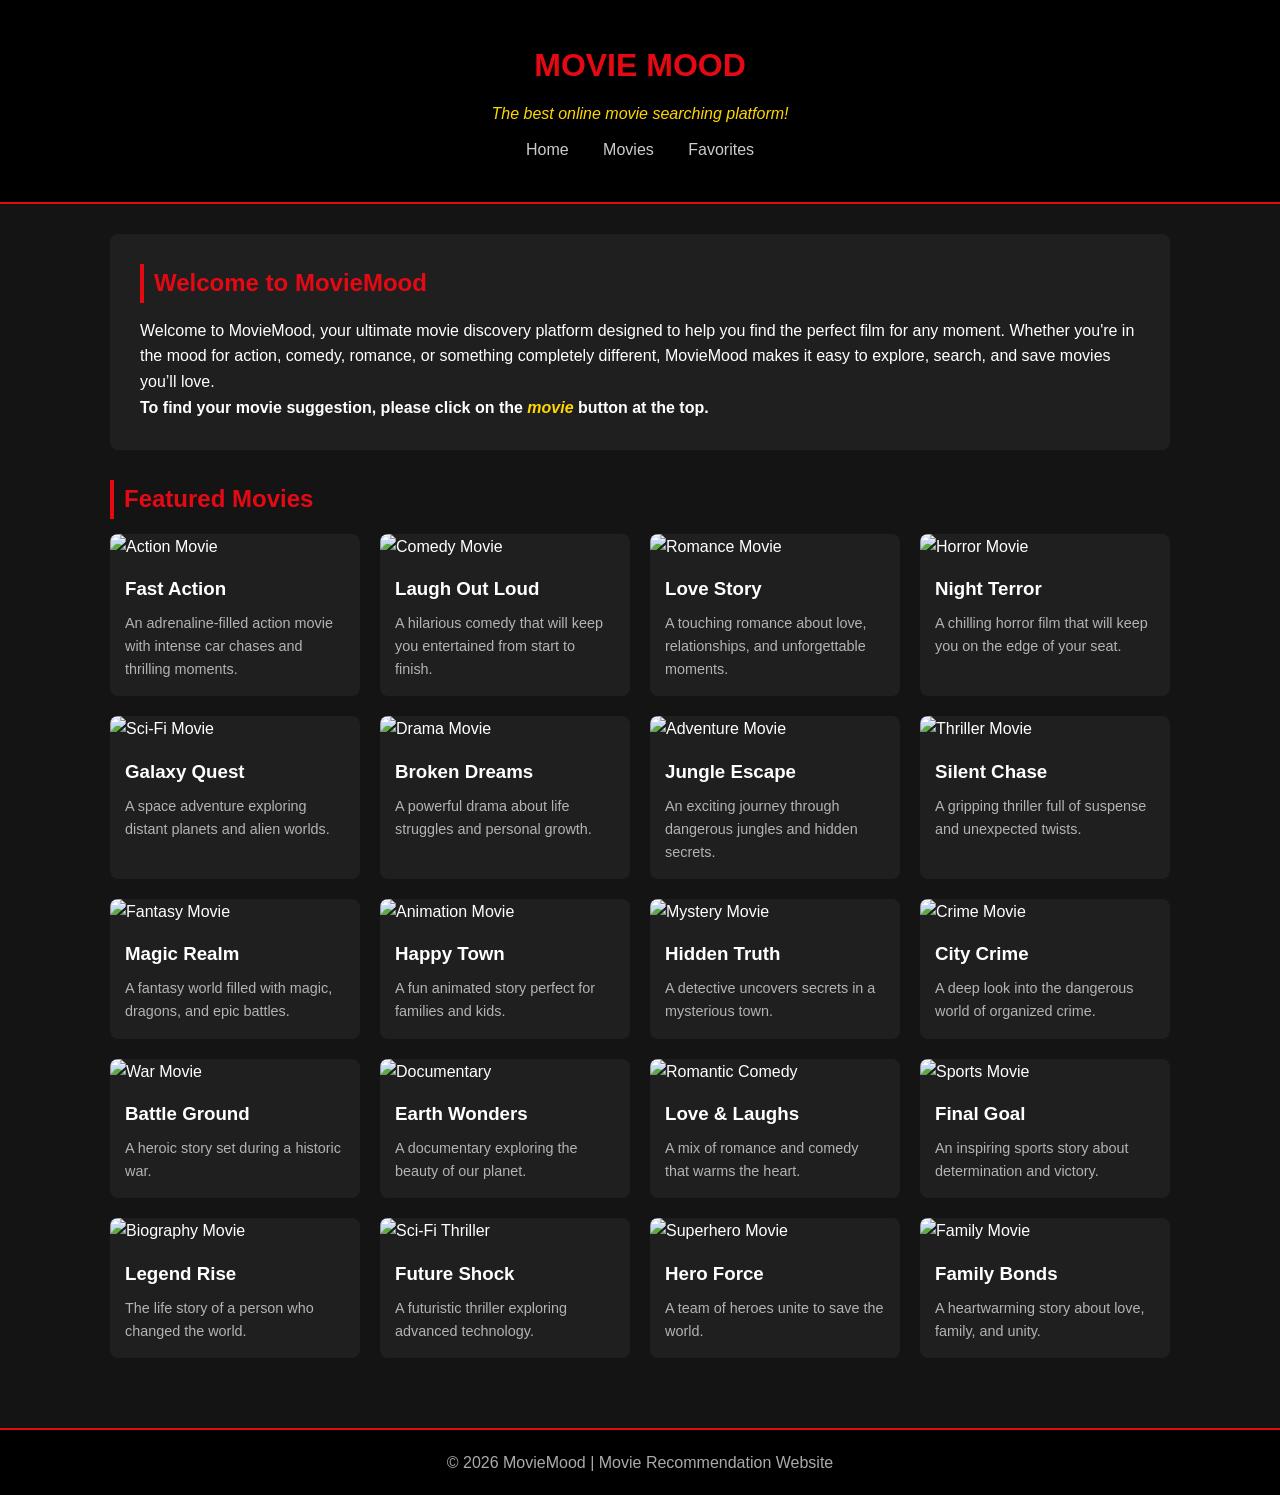
==== index.html @ 3f4575d9 "Fix formatting in index.html title and update navigation link; add new movie entries" ====
<!DOCTYPE html>
<html lang="en">
<head>
    <meta charset="UTF-8">
    <meta name="viewport" content="width=device-width, initial-scale=1.0">
    <title>Movie recommendation and suggestion website | Home</title>
    <link rel="stylesheet" href="style.css">
</head>
<body>

    <!-- HEADER -->
    <header>
        <h1>MOVIE MOOD</h1>
        <p><em>The best online movie searching platform!</em></p>
        <nav>
            <a href="index.html">Home</a>
            <a href="recommendation.html">Movies</a>
            <a href="last.html">Favorites</a>
        </nav>
    </header>

    <!-- MAIN CONTENT -->
    <main>

        <!-- INTRODUCTION -->
        <section class="hero">
            <h2>Welcome to MovieMood</h2>
            <p>
                Welcome to MovieMood, your ultimate movie discovery platform designed to help you 
                find the perfect film for any moment. Whether you're in the mood for action, comedy, 
                romance, or something completely different, MovieMood makes it easy to explore, 
                search, and save movies you’ll love.
            </p>
            <p><strong>To find your movie suggestion, please click on the <em>movie</em> button at the top.</strong></p>

        </section>

        <!-- FEATURED MOVIES -->
        <section>
            <h2>Featured Movies</h2>

            <div class="movie-grid">

                <!-- MOVIE 1 -->
                <div class="movie-card">
                    <img src="https://via.placeholder.com/300x400" alt="Action Movie">
                    <div class="movie-info">
                        <h3>Fast Action</h3>
                        <p>An adrenaline-filled action movie with intense car chases and thrilling moments.</p>
                    </div>
                </div>

                <!-- MOVIE 2 -->
                <div class="movie-card">
                    <img src="https://via.placeholder.com/300x400" alt="Comedy Movie">
                    <div class="movie-info">
                        <h3>Laugh Out Loud</h3>
                        <p>A hilarious comedy that will keep you entertained from start to finish.</p>
                    </div>
                </div>

                <!-- MOVIE 3 -->
                <div class="movie-card">
                    <img src="https://via.placeholder.com/300x400" alt="Romance Movie">
                    <div class="movie-info">
                        <h3>Love Story</h3>
                        <p>A touching romance about love, relationships, and unforgettable moments.</p>
                    </div>
                </div>

                <!-- MOVIE 4 -->
                <d class="movie-card">
                    <img src="https://via.placeholder.com/300x400" alt="Horror Movie">
                    <div class="movie-info">
                        <h3>Night Terror</h3>
                        <p>A chilling horror film that will keep you on the edge of your seat.</p>
                    </div>
                </d>
<!-- MOVIE 5 -->
<div class="movie-card">
    <img src="https://via.placeholder.com/300x400" alt="Sci-Fi Movie">
    <div class="movie-info">
        <h3>Galaxy Quest</h3>
        <p>A space adventure exploring distant planets and alien worlds.</p>
    </div>
</div>

<!-- MOVIE 6 -->
<div class="movie-card">
    <img src="https://via.placeholder.com/300x400" alt="Drama Movie">
    <div class="movie-info">
        <h3>Broken Dreams</h3>
        <p>A powerful drama about life struggles and personal growth.</p>
    </div>
</div>

<!-- MOVIE 7 -->
<div class="movie-card">
    <img src="https://via.placeholder.com/300x400" alt="Adventure Movie">
    <div class="movie-info">
        <h3>Jungle Escape</h3>
        <p>An exciting journey through dangerous jungles and hidden secrets.</p>
    </div>
</div>

<!-- MOVIE 8 -->
<div class="movie-card">
    <img src="https://via.placeholder.com/300x400" alt="Thriller Movie">
    <div class="movie-info">
        <h3>Silent Chase</h3>
        <p>A gripping thriller full of suspense and unexpected twists.</p>
    </div>
</div>

<!-- MOVIE 9 -->
<div class="movie-card">
    <img src="https://via.placeholder.com/300x400" alt="Fantasy Movie">
    <div class="movie-info">
        <h3>Magic Realm</h3>
        <p>A fantasy world filled with magic, dragons, and epic battles.</p>
    </div>
</div>

<!-- MOVIE 10 -->
<div class="movie-card">
    <img src="https://via.placeholder.com/300x400" alt="Animation Movie">
    <div class="movie-info">
        <h3>Happy Town</h3>
        <p>A fun animated story perfect for families and kids.</p>
    </div>
</div>

<!-- MOVIE 11 -->
<div class="movie-card">
    <img src="https://via.placeholder.com/300x400" alt="Mystery Movie">
    <div class="movie-info">
        <h3>Hidden Truth</h3>
        <p>A detective uncovers secrets in a mysterious town.</p>
    </div>
</div>

<!-- MOVIE 12 -->
<div class="movie-card">
    <img src="https://via.placeholder.com/300x400" alt="Crime Movie">
    <div class="movie-info">
        <h3>City Crime</h3>
        <p>A deep look into the dangerous world of organized crime.</p>
    </div>
</div>

<!-- MOVIE 13 -->
<div class="movie-card">
    <img src="https://via.placeholder.com/300x400" alt="War Movie">
    <div class="movie-info">
        <h3>Battle Ground</h3>
        <p>A heroic story set during a historic war.</p>
    </div>
</div>

<!-- MOVIE 14 -->
<div class="movie-card">
    <img src="https://via.placeholder.com/300x400" alt="Documentary">
    <div class="movie-info">
        <h3>Earth Wonders</h3>
        <p>A documentary exploring the beauty of our planet.</p>
    </div>
</div>

<!-- MOVIE 15 -->
<div class="movie-card">
    <img src="https://via.placeholder.com/300x400" alt="Romantic Comedy">
    <div class="movie-info">
        <h3>Love & Laughs</h3>
        <p>A mix of romance and comedy that warms the heart.</p>
    </div>
</div>

<!-- MOVIE 16 -->
<div class="movie-card">
    <img src="https://via.placeholder.com/300x400" alt="Sports Movie">
    <div class="movie-info">
        <h3>Final Goal</h3>
        <p>An inspiring sports story about determination and victory.</p>
    </div>
</div>

<!-- MOVIE 17 -->
<div class="movie-card">
    <img src="https://via.placeholder.com/300x400" alt="Biography Movie">
    <div class="movie-info">
        <h3>Legend Rise</h3>
        <p>The life story of a person who changed the world.</p>
    </div>
</div>

<!-- MOVIE 18 -->
<div class="movie-card">
    <img src="https://via.placeholder.com/300x400" alt="Sci-Fi Thriller">
    <div class="movie-info">
        <h3>Future Shock</h3>
        <p>A futuristic thriller exploring advanced technology.</p>
    </div>
</div>

<!-- MOVIE 19 -->
<div class="movie-card">
    <img src="https://via.placeholder.com/300x400" alt="Superhero Movie">
    <div class="movie-info">
        <h3>Hero Force</h3>
        <p>A team of heroes unite to save the world.</p>
    </div>
</div>

<!-- MOVIE 20 -->
<div class="movie-card">
    <img src="https://via.placeholder.com/300x400" alt="Family Movie">
    <div class="movie-info">
        <h3>Family Bonds</h3>
        <p>A heartwarming story about love, family, and unity.</p>
    </div>
</div>


            </div>
        </section>

    </main>

    <!-- FOOTER -->
    <footer>
        <p>© 2026 MovieMood | Movie Recommendation Website</p>
    </footer>

</body>
</html>
---- style.css ----
/* RESET */
* {
    margin: 0;
    padding: 0;
    box-sizing: border-box;
}

/* BODY */
body {
   
font-family: Verdana, Geneva, Tahoma, sans-serif; 
background-color: #141414; 
color: #ffffff; 
line-height: 1.6;
   
}

/* CONTAINER (keeps everything aligned) */
main {
    max-width: 1100px;
    margin: auto;
    padding: 30px 20px;
}

/* HEADER */
header {
    background-color: #000;
    padding: 40px;
    text-align: center;
    border-bottom: 2px solid #e50914;

}

header h1 {
    color: #e50914;
    margin-bottom: 10px;
}

nav {
    margin-top: 10px;
}

nav a {
    color: #ccc;
    margin: 0 15px;
    text-decoration: none;
    font-weight: 500;
}

nav a:hover {
    color: #ffffff;
}

/* SECTION */
section {
    margin-bottom: 40px;
}

section h2 {
    margin-bottom: 15px;
    color: #e50914;
    border-left: 4px solid #e50914;
    padding-left: 10px;
}

/* HERO */
.hero {
    background: #1f1f1f;
    padding: 30px;
    border-radius: 8px;
    margin-bottom: 30px;
}

/* SEARCH */
form {
    margin-top: 15px;
}

input, select, textarea {
    width: 100%;
    padding: 12px;
    margin-top: 8px;
    margin-bottom: 15px;
    border-radius: 5px;
    border: none;
    background: #2a2a2a;
    color: #fff;
}

input::placeholder,
textarea::placeholder {
    color: #aaa;
}

/* BUTTON */
button {
    background: #e50914;
    color: #fff;
    padding: 12px;
    border: none;
    border-radius: 5px;
    cursor: pointer;
    font-weight: bold;
    transition: 0.3s;
}

button:hover {
    background: #f6121d;
}

/* GRID */
.movie-grid {
    display: grid;
    grid-template-columns: repeat(auto-fit, minmax(220px, 1fr));
    gap: 20px;
}

/* MOVIE CARD */
.movie-card {
    background: #1f1f1f;
    border-radius: 8px;
    overflow: hidden;
    transition: 0.3s;
}

.movie-card:hover {
    transform: scale(1.05);
}

/* IMAGE */
.movie-card img {
    width: 100%;
    height: 300px;
    object-fit: cover;
}

/* INFO */
.movie-info {
    padding: 15px;
}

.movie-info h3 {
    margin-bottom: 8px;
}

.movie-info p {
    font-size: 0.9rem;
    color: #b3b3b3;
}

/* FEEDBACK + FORMS (NEAT DESIGN) */
form {
    background: #1f1f1f;
    padding: 20px;
    border-radius: 8px;
    border: 1px solid #333;
}

label {
    font-weight: bold;
    color: #ddd;
}

/* TEXTAREA */
textarea {
    resize: none;
}

/* FOOTER */
footer {
    text-align: center;
    padding: 20px;
    background: #000;
    border-top: 2px solid #e50914;
    color: #aaa;
}

/* RESPONSIVE */
@media (max-width: 768px) {
    nav a {
        display: block;
        margin: 10px 0;
    }
}
em {
    color: gold;
}
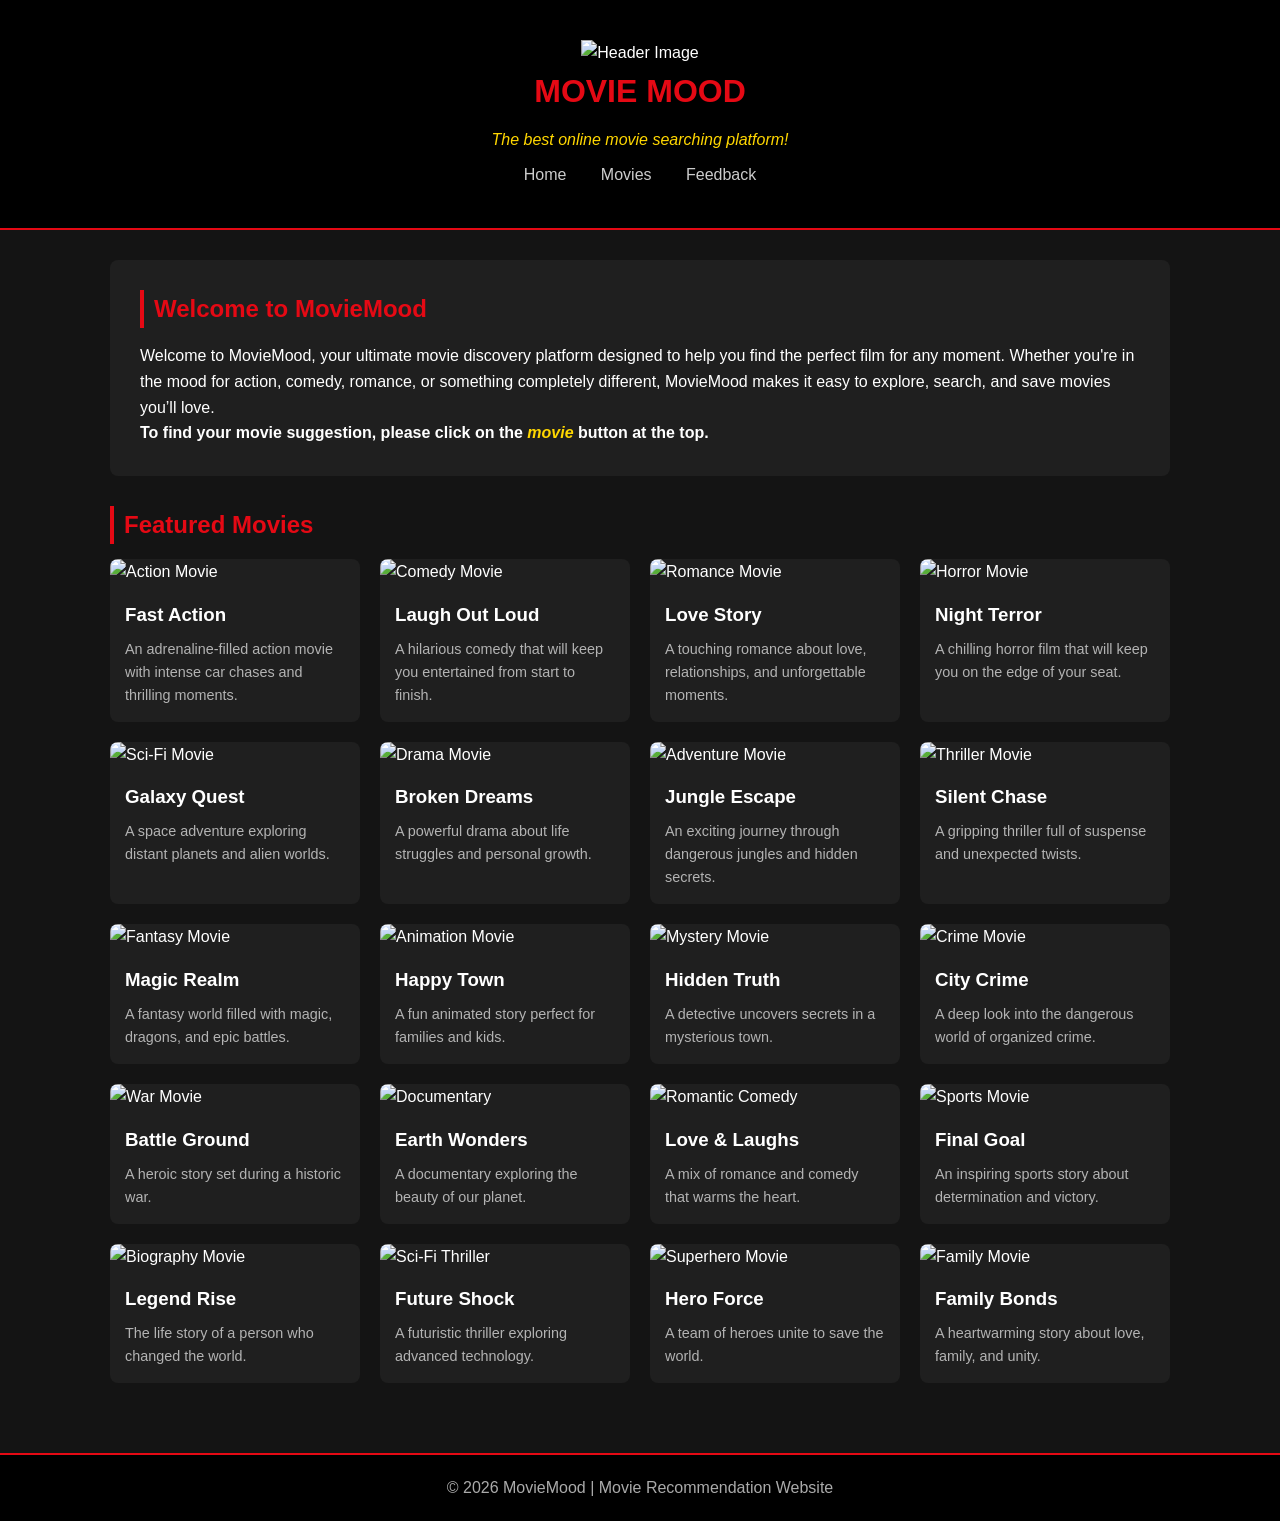
==== commit 62b9f6e8: "Add header image and update navigation link; enhance movie card styles" ====
--- a/index.html
+++ b/index.html
@@ -10,12 +10,13 @@
 
     <!-- HEADER -->
     <header>
+         <img src="your-image.jpg" alt="Header Image" class="header-img">
         <h1>MOVIE MOOD</h1>
         <p><em>The best online movie searching platform!</em></p>
         <nav>
             <a href="index.html">Home</a>
             <a href="recommendation.html">Movies</a>
-            <a href="last.html">Favorites</a>
+            <a href="last.html">Feedback</a>
         </nav>
     </header>
 
--- a/style.css
+++ b/style.css
@@ -35,6 +35,11 @@
 header h1 {
     color: #e50914;
     margin-bottom: 10px;
+}
+.header-img {
+    width: 100%;
+    height: 300px;
+    object-fit: cover;
 }
 
 nav {
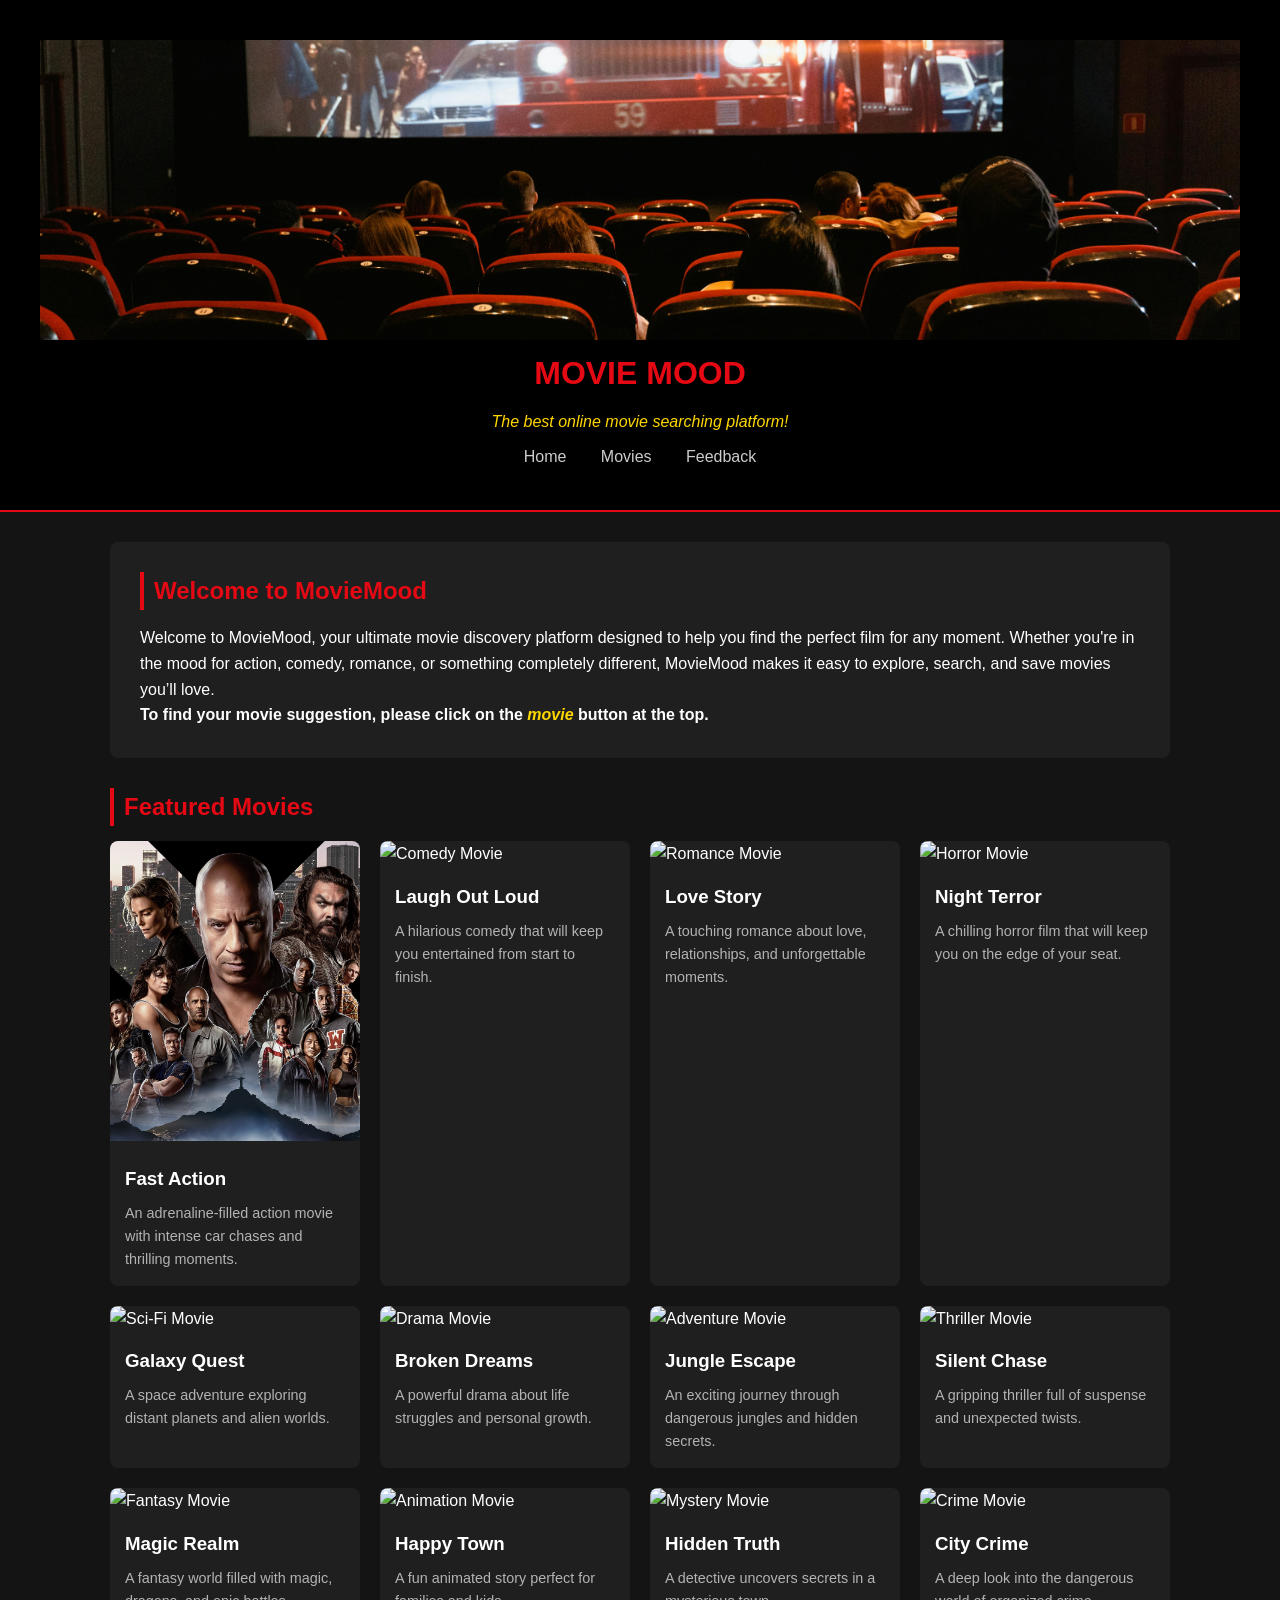
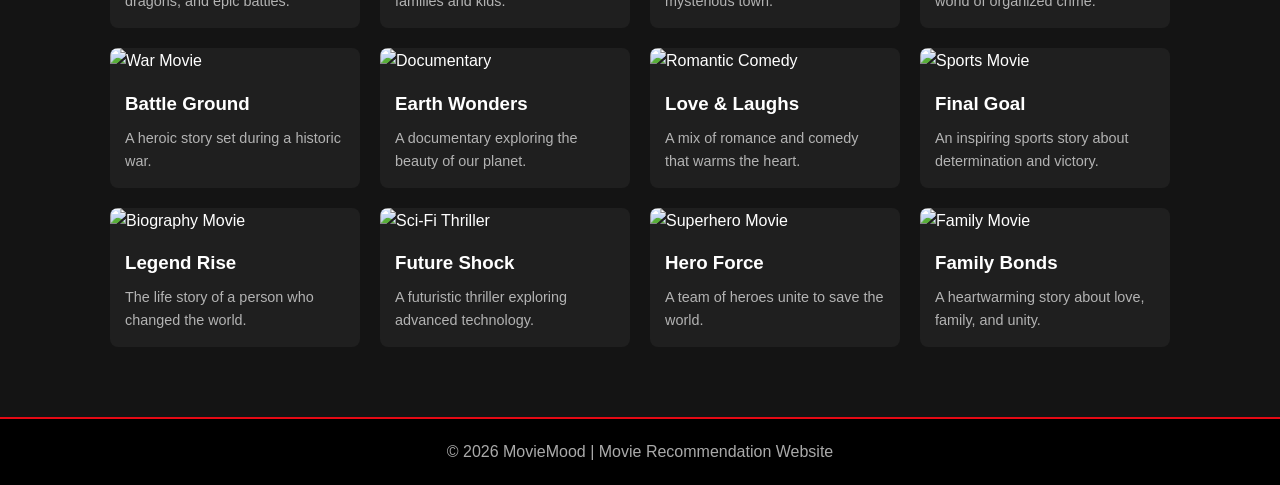
==== commit 561eee9a: "Add header image for enhanced visual appeal" ====
--- a/index.html
+++ b/index.html
@@ -10,7 +10,7 @@
 
     <!-- HEADER -->
     <header>
-         <img src="your-image.jpg" alt="Header Image" class="header-img">
+         <img src="headerIMAGE.jpeg" alt="Header Image" class="header-img">
         <h1>MOVIE MOOD</h1>
         <p><em>The best online movie searching platform!</em></p>
         <nav>
@@ -44,7 +44,7 @@
 
                 <!-- MOVIE 1 -->
                 <div class="movie-card">
-                    <img src="https://via.placeholder.com/300x400" alt="Action Movie">
+                    <img src="actionHOME.jpg" alt="Action Movie">
                     <div class="movie-info">
                         <h3>Fast Action</h3>
                         <p>An adrenaline-filled action movie with intense car chases and thrilling moments.</p>
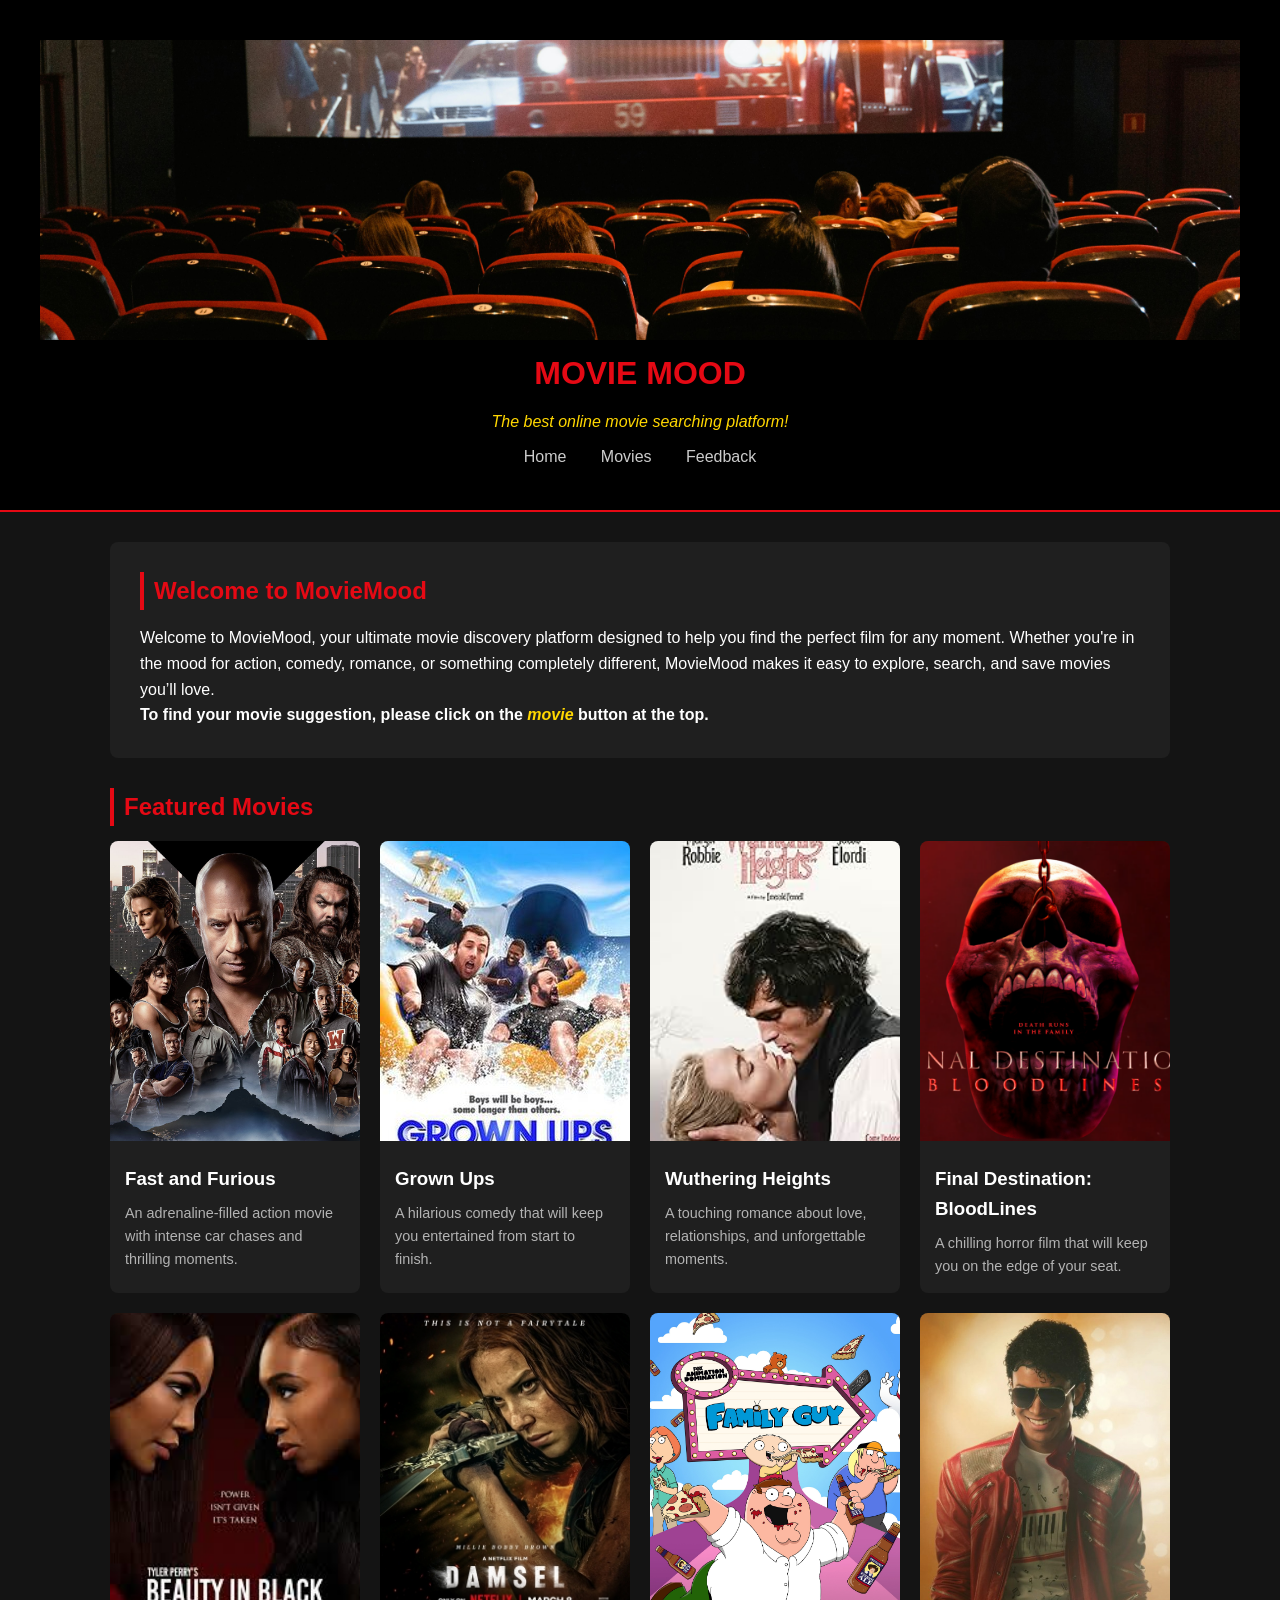
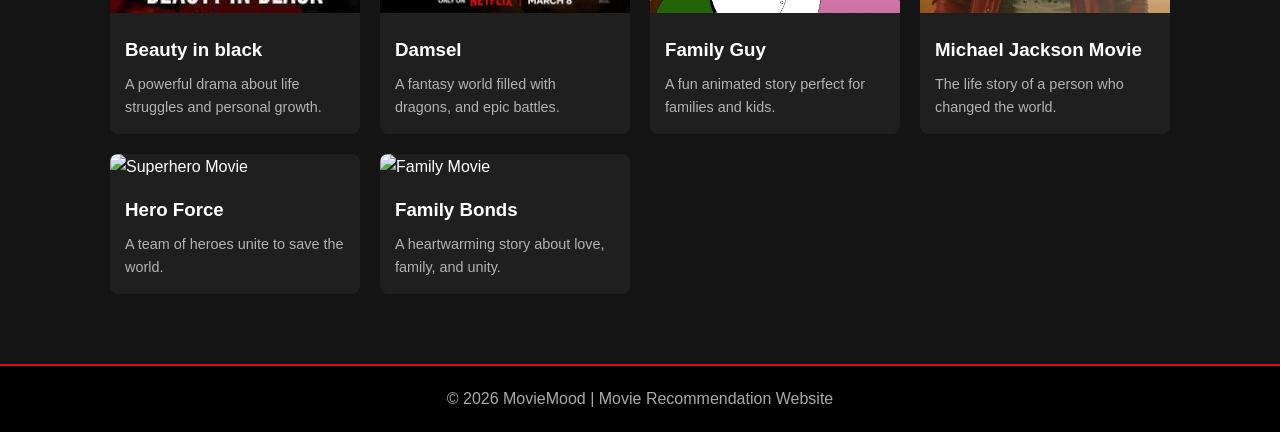
==== commit 3f326c62: "Add Wuthering Heights image file to the repository" ====
--- a/index.html
+++ b/index.html
@@ -46,164 +46,76 @@
                 <div class="movie-card">
                     <img src="actionHOME.jpg" alt="Action Movie">
                     <div class="movie-info">
-                        <h3>Fast Action</h3>
+                        <h3>Fast and Furious</h3>
                         <p>An adrenaline-filled action movie with intense car chases and thrilling moments.</p>
                     </div>
                 </div>
 
                 <!-- MOVIE 2 -->
                 <div class="movie-card">
-                    <img src="https://via.placeholder.com/300x400" alt="Comedy Movie">
+                    <img src="Grownupsmovie.jpg" alt="Comedy Movie">
                     <div class="movie-info">
-                        <h3>Laugh Out Loud</h3>
+                        <h3>Grown Ups</h3>
                         <p>A hilarious comedy that will keep you entertained from start to finish.</p>
                     </div>
                 </div>
 
                 <!-- MOVIE 3 -->
                 <div class="movie-card">
-                    <img src="https://via.placeholder.com/300x400" alt="Romance Movie">
+                    <img src="wutheringHeights.jpg" alt="Romance Movie">
                     <div class="movie-info">
-                        <h3>Love Story</h3>
+                        <h3>Wuthering Heights</h3>
                         <p>A touching romance about love, relationships, and unforgettable moments.</p>
                     </div>
                 </div>
 
                 <!-- MOVIE 4 -->
                 <d class="movie-card">
-                    <img src="https://via.placeholder.com/300x400" alt="Horror Movie">
+                    <img src="finalDestination.png" alt="Horror Movie">
                     <div class="movie-info">
-                        <h3>Night Terror</h3>
+                        <h3>Final Destination: BloodLines</h3>
                         <p>A chilling horror film that will keep you on the edge of your seat.</p>
                     </div>
                 </d>
+
+
 <!-- MOVIE 5 -->
 <div class="movie-card">
-    <img src="https://via.placeholder.com/300x400" alt="Sci-Fi Movie">
+    <img src="beautyinblack.jpg" alt="Drama Movie">
     <div class="movie-info">
-        <h3>Galaxy Quest</h3>
-        <p>A space adventure exploring distant planets and alien worlds.</p>
+        <h3>Beauty in black</h3>
+        <p>A powerful drama about life struggles and personal growth.</p>
     </div>
 </div>
 
 <!-- MOVIE 6 -->
 <div class="movie-card">
-    <img src="https://via.placeholder.com/300x400" alt="Drama Movie">
+    <img src="Damsel.jpg" alt="Fantasy Movie">
     <div class="movie-info">
-        <h3>Broken Dreams</h3>
-        <p>A powerful drama about life struggles and personal growth.</p>
-    </div>
-</div>
-
-<!-- MOVIE 7 -->
-<div class="movie-card">
-    <img src="https://via.placeholder.com/300x400" alt="Adventure Movie">
-    <div class="movie-info">
-        <h3>Jungle Escape</h3>
-        <p>An exciting journey through dangerous jungles and hidden secrets.</p>
+        <h3>Damsel</h3>
+        <p>A fantasy world filled with dragons, and epic battles.</p>
     </div>
 </div>
 
 <!-- MOVIE 8 -->
 <div class="movie-card">
-    <img src="https://via.placeholder.com/300x400" alt="Thriller Movie">
+    <img src="familyGuy.jpg" alt="Animation Movie">
     <div class="movie-info">
-        <h3>Silent Chase</h3>
-        <p>A gripping thriller full of suspense and unexpected twists.</p>
-    </div>
-</div>
-
-<!-- MOVIE 9 -->
-<div class="movie-card">
-    <img src="https://via.placeholder.com/300x400" alt="Fantasy Movie">
-    <div class="movie-info">
-        <h3>Magic Realm</h3>
-        <p>A fantasy world filled with magic, dragons, and epic battles.</p>
-    </div>
-</div>
-
-<!-- MOVIE 10 -->
-<div class="movie-card">
-    <img src="https://via.placeholder.com/300x400" alt="Animation Movie">
-    <div class="movie-info">
-        <h3>Happy Town</h3>
+        <h3>Family Guy</h3>
         <p>A fun animated story perfect for families and kids.</p>
     </div>
 </div>
 
-<!-- MOVIE 11 -->
+<!-- MOVIE 10-->
 <div class="movie-card">
-    <img src="https://via.placeholder.com/300x400" alt="Mystery Movie">
+    <img src="MichaelJackson.jpg" alt="Biography Movie">
     <div class="movie-info">
-        <h3>Hidden Truth</h3>
-        <p>A detective uncovers secrets in a mysterious town.</p>
-    </div>
-</div>
-
-<!-- MOVIE 12 -->
-<div class="movie-card">
-    <img src="https://via.placeholder.com/300x400" alt="Crime Movie">
-    <div class="movie-info">
-        <h3>City Crime</h3>
-        <p>A deep look into the dangerous world of organized crime.</p>
-    </div>
-</div>
-
-<!-- MOVIE 13 -->
-<div class="movie-card">
-    <img src="https://via.placeholder.com/300x400" alt="War Movie">
-    <div class="movie-info">
-        <h3>Battle Ground</h3>
-        <p>A heroic story set during a historic war.</p>
-    </div>
-</div>
-
-<!-- MOVIE 14 -->
-<div class="movie-card">
-    <img src="https://via.placeholder.com/300x400" alt="Documentary">
-    <div class="movie-info">
-        <h3>Earth Wonders</h3>
-        <p>A documentary exploring the beauty of our planet.</p>
-    </div>
-</div>
-
-<!-- MOVIE 15 -->
-<div class="movie-card">
-    <img src="https://via.placeholder.com/300x400" alt="Romantic Comedy">
-    <div class="movie-info">
-        <h3>Love & Laughs</h3>
-        <p>A mix of romance and comedy that warms the heart.</p>
-    </div>
-</div>
-
-<!-- MOVIE 16 -->
-<div class="movie-card">
-    <img src="https://via.placeholder.com/300x400" alt="Sports Movie">
-    <div class="movie-info">
-        <h3>Final Goal</h3>
-        <p>An inspiring sports story about determination and victory.</p>
-    </div>
-</div>
-
-<!-- MOVIE 17 -->
-<div class="movie-card">
-    <img src="https://via.placeholder.com/300x400" alt="Biography Movie">
-    <div class="movie-info">
-        <h3>Legend Rise</h3>
+        <h3>Michael Jackson Movie</h3>
         <p>The life story of a person who changed the world.</p>
     </div>
 </div>
 
-<!-- MOVIE 18 -->
-<div class="movie-card">
-    <img src="https://via.placeholder.com/300x400" alt="Sci-Fi Thriller">
-    <div class="movie-info">
-        <h3>Future Shock</h3>
-        <p>A futuristic thriller exploring advanced technology.</p>
-    </div>
-</div>
-
-<!-- MOVIE 19 -->
+<!-- MOVIE 11 -->
 <div class="movie-card">
     <img src="https://via.placeholder.com/300x400" alt="Superhero Movie">
     <div class="movie-info">
@@ -212,7 +124,7 @@
     </div>
 </div>
 
-<!-- MOVIE 20 -->
+<!-- MOVIE 12 -->
 <div class="movie-card">
     <img src="https://via.placeholder.com/300x400" alt="Family Movie">
     <div class="movie-info">
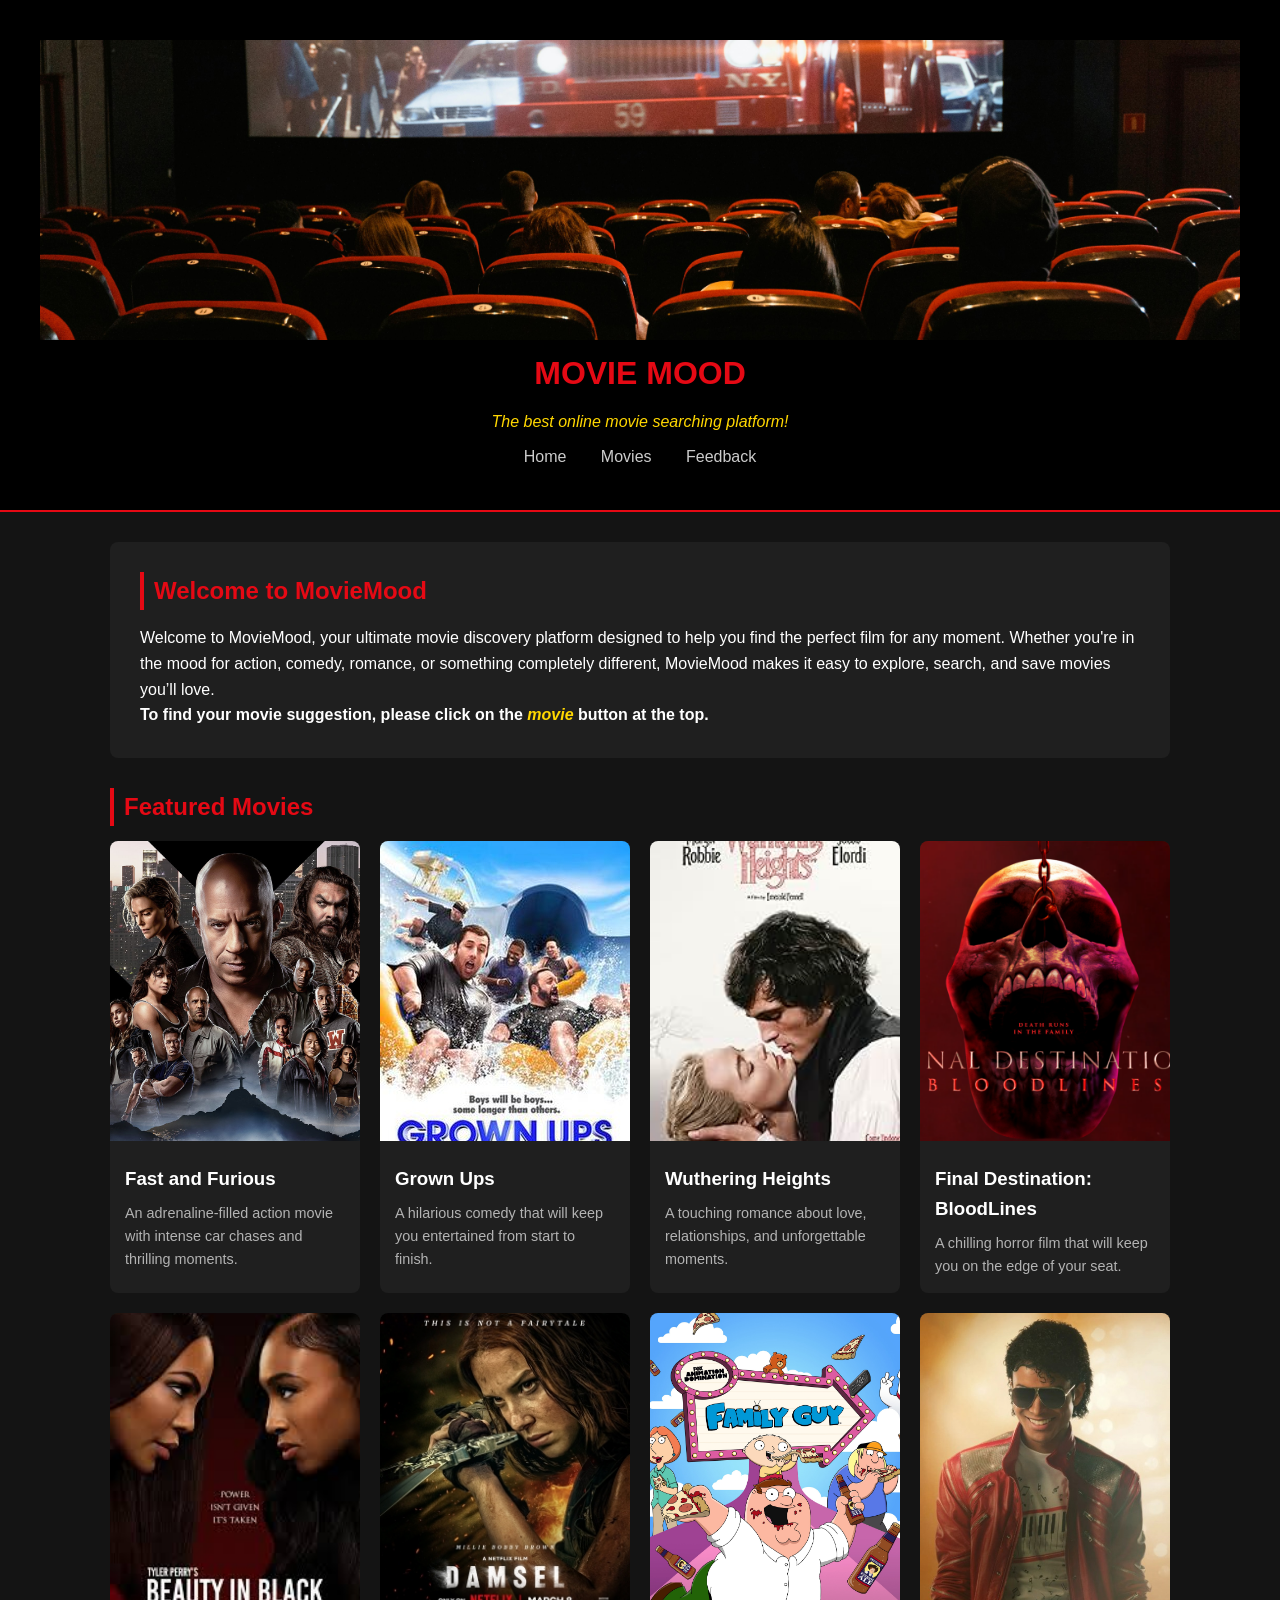
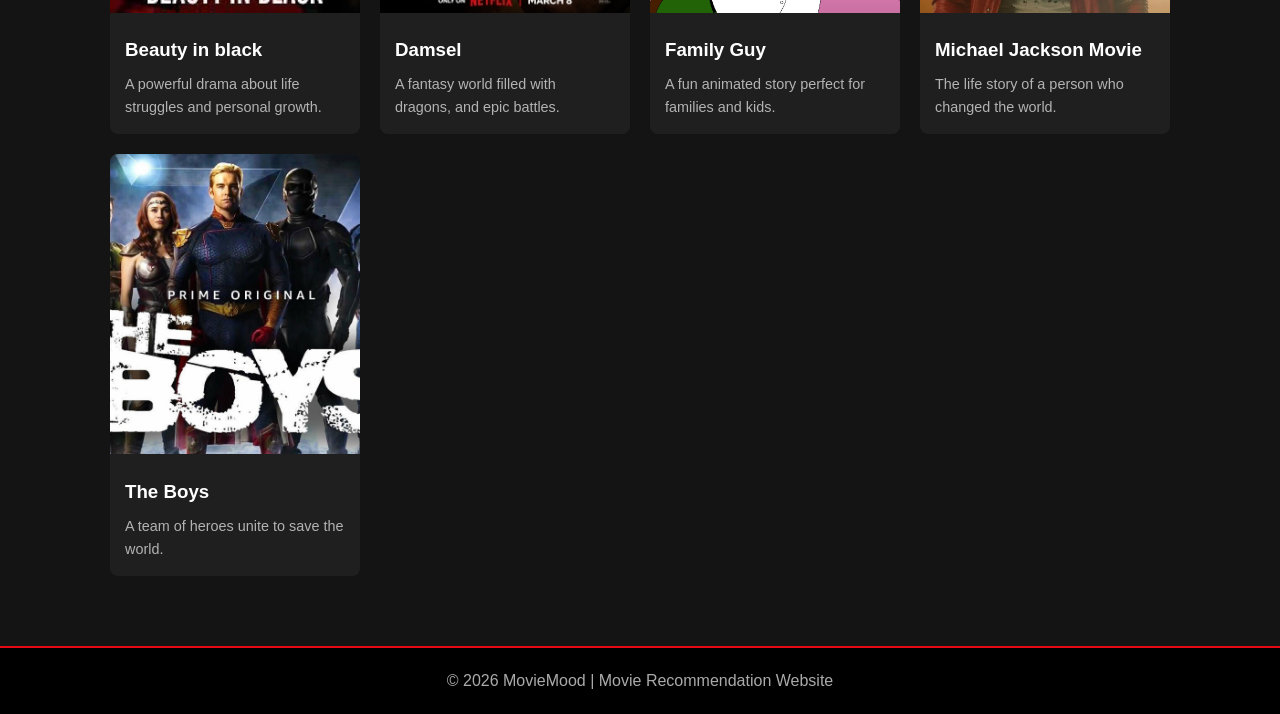
==== commit 3250de6f: "Refactor code structure for improved readability and maintainability" ====
--- a/index.html
+++ b/index.html
@@ -117,22 +117,12 @@
 
 <!-- MOVIE 11 -->
 <div class="movie-card">
-    <img src="https://via.placeholder.com/300x400" alt="Superhero Movie">
+    <img src="theBoys.jpg" alt="Superhero Movie">
     <div class="movie-info">
-        <h3>Hero Force</h3>
+        <h3>The Boys</h3>
         <p>A team of heroes unite to save the world.</p>
     </div>
 </div>
-
-<!-- MOVIE 12 -->
-<div class="movie-card">
-    <img src="https://via.placeholder.com/300x400" alt="Family Movie">
-    <div class="movie-info">
-        <h3>Family Bonds</h3>
-        <p>A heartwarming story about love, family, and unity.</p>
-    </div>
-</div>
-
 
             </div>
         </section>
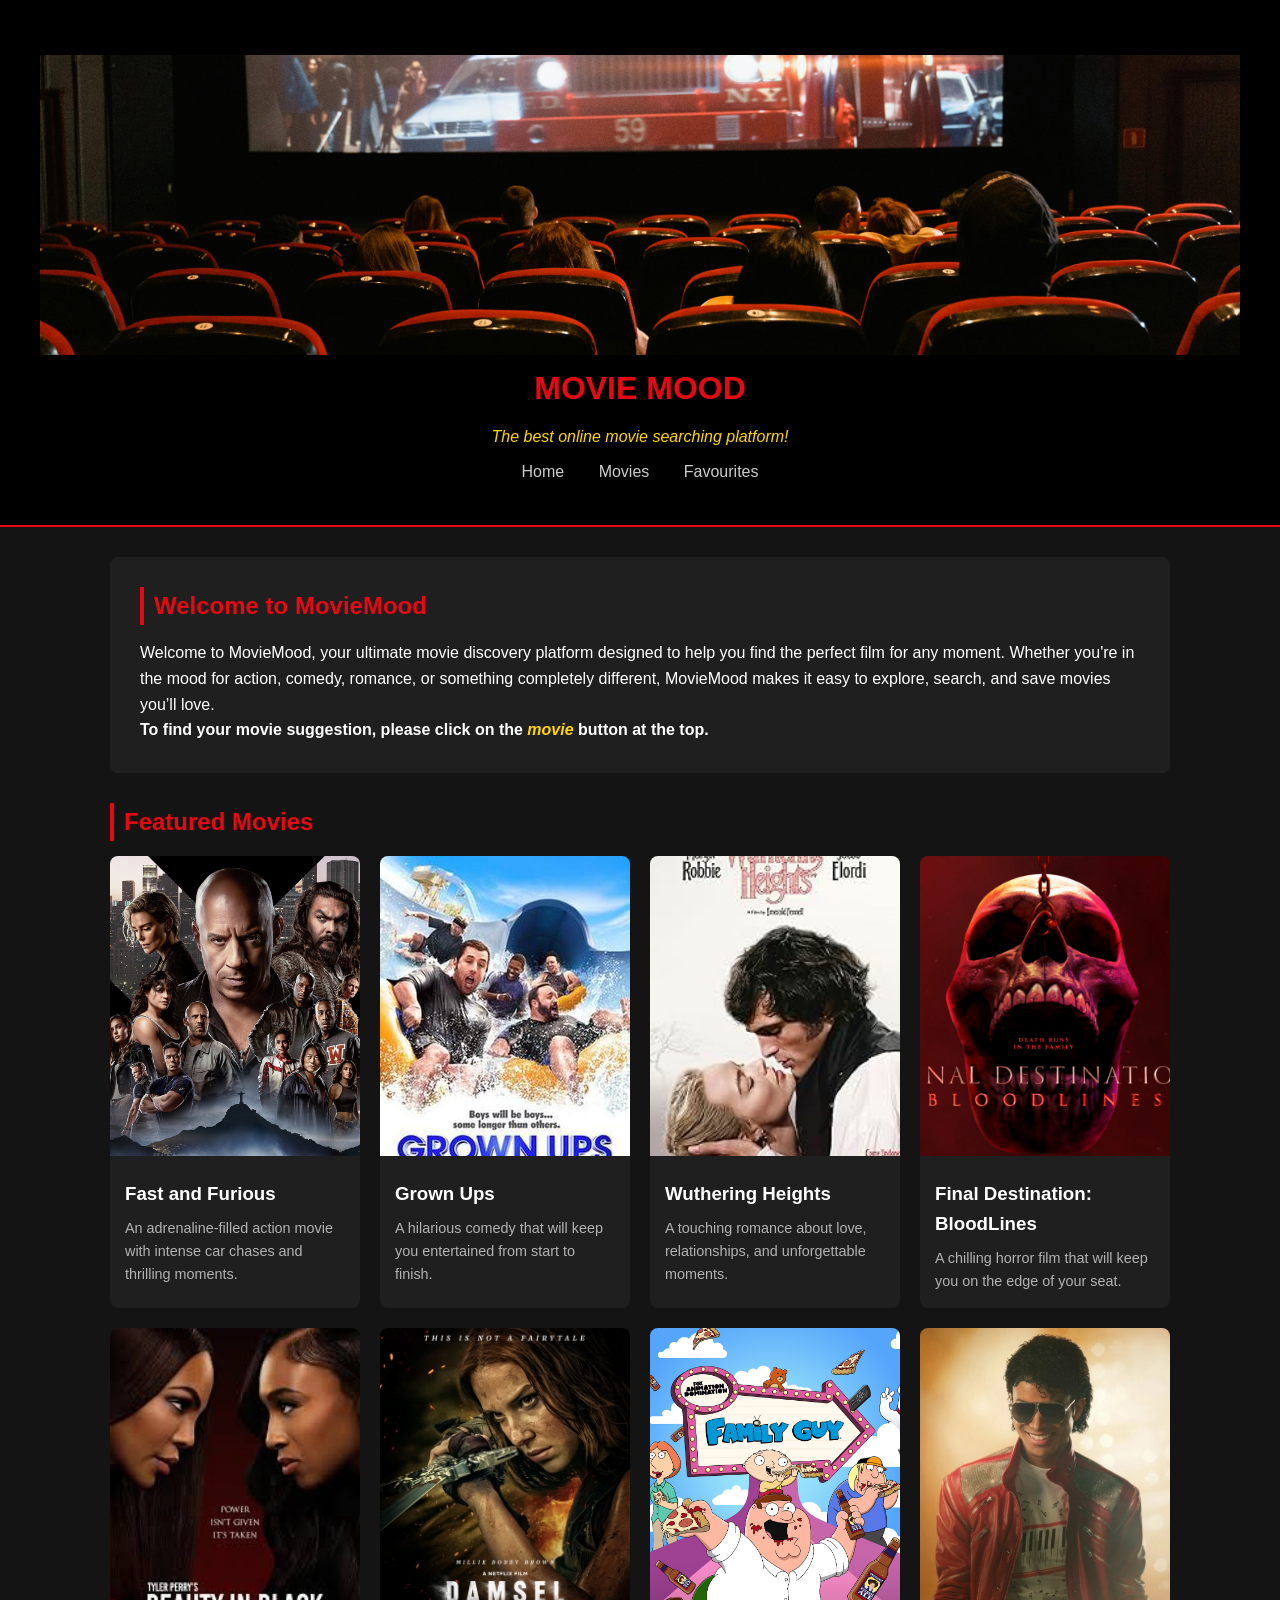
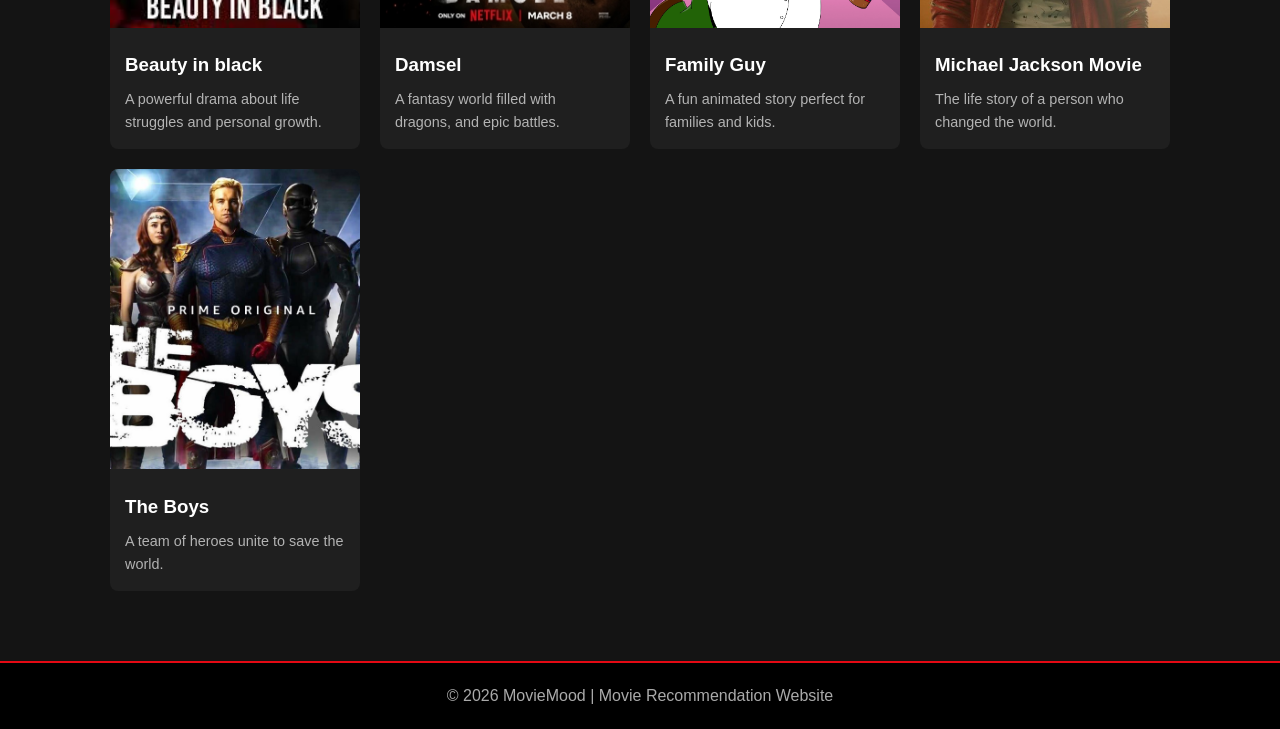
==== commit d5adbb63: "feat: implement movie favorites feature and update navigation links" ====
--- a/index.html
+++ b/index.html
@@ -16,7 +16,8 @@
         <nav>
             <a href="index.html">Home</a>
             <a href="recommendation.html">Movies</a>
-            <a href="last.html">Feedback</a>
+            <a href="favourite.html">Favourites</a>
+            
         </nav>
     </header>
 
--- a/style.css
+++ b/style.css
@@ -1,47 +1,61 @@
-
-/* RESET */
+/* =====================================
+   TEXT HIGHLIGHT
+===================================== */
+em {
+    color: gold;
+}
+
+/* =====================================
+   RESET
+===================================== */
 * {
     margin: 0;
     padding: 0;
     box-sizing: border-box;
 }
 
-/* BODY */
+/* =====================================
+   BODY
+===================================== */
 body {
-   
-font-family: Verdana, Geneva, Tahoma, sans-serif; 
-background-color: #141414; 
-color: #ffffff; 
-line-height: 1.6;
-   
-}
-
-/* CONTAINER (keeps everything aligned) */
+    font-family: Verdana, Geneva, Tahoma, sans-serif;
+    background-color: #141414;
+    color: #ffffff;
+    line-height: 1.6;
+}
+
+/* =====================================
+   MAIN CONTAINER
+===================================== */
 main {
     max-width: 1100px;
     margin: auto;
     padding: 30px 20px;
 }
 
-/* HEADER */
+/* =====================================
+   HEADER
+===================================== */
 header {
     background-color: #000;
     padding: 40px;
     text-align: center;
     border-bottom: 2px solid #e50914;
-
 }
 
 header h1 {
     color: #e50914;
     margin-bottom: 10px;
 }
+
 .header-img {
     width: 100%;
     height: 300px;
     object-fit: cover;
-}
-
+    margin-top: 15px;
+}
+
+/* NAV */
 nav {
     margin-top: 10px;
 }
@@ -51,13 +65,16 @@
     margin: 0 15px;
     text-decoration: none;
     font-weight: 500;
+    transition: 0.3s;
 }
 
 nav a:hover {
     color: #ffffff;
 }
 
-/* SECTION */
+/* =====================================
+   SECTION
+===================================== */
 section {
     margin-bottom: 40px;
 }
@@ -69,7 +86,9 @@
     padding-left: 10px;
 }
 
-/* HERO */
+/* =====================================
+   HERO (INDEX PAGE)
+===================================== */
 .hero {
     background: #1f1f1f;
     padding: 30px;
@@ -77,11 +96,18 @@
     margin-bottom: 30px;
 }
 
-/* SEARCH */
+/* =====================================
+   FORMS (USED IN ALL PAGES)
+===================================== */
 form {
+    background: #1f1f1f;
+    padding: 20px;
+    border-radius: 8px;
+    border: 1px solid #333;
     margin-top: 15px;
 }
 
+/* INPUTS */
 input, select, textarea {
     width: 100%;
     padding: 12px;
@@ -98,7 +124,20 @@
     color: #aaa;
 }
 
-/* BUTTON */
+/* LABEL */
+label {
+    font-weight: bold;
+    color: #ddd;
+}
+
+/* TEXTAREA */
+textarea {
+    resize: none;
+}
+
+/* =====================================
+   BUTTON
+===================================== */
 button {
     background: #e50914;
     color: #fff;
@@ -108,20 +147,25 @@
     cursor: pointer;
     font-weight: bold;
     transition: 0.3s;
+    width: 100%;
 }
 
 button:hover {
     background: #f6121d;
 }
 
-/* GRID */
+/* =====================================
+   MOVIE GRID
+===================================== */
 .movie-grid {
     display: grid;
     grid-template-columns: repeat(auto-fit, minmax(220px, 1fr));
     gap: 20px;
 }
 
-/* MOVIE CARD */
+/* =====================================
+   MOVIE CARD
+===================================== */
 .movie-card {
     background: #1f1f1f;
     border-radius: 8px;
@@ -154,25 +198,50 @@
     color: #b3b3b3;
 }
 
-/* FEEDBACK + FORMS (NEAT DESIGN) */
-form {
-    background: #1f1f1f;
-    padding: 20px;
-    border-radius: 8px;
-    border: 1px solid #333;
-}
-
-label {
+/* FAVORITES BUTTON INSIDE CARD */
+.movie-info button {
+    margin-top: 10px;
+}
+
+/* REMOVE BUTTON (FAVORITES PAGE) */
+.remove-btn {
+    background: #444;
+}
+
+.remove-btn:hover {
+    background: #666;
+}
+
+/* =====================================
+   MESSAGES
+===================================== */
+.error-message {
+    display: none;
+    color: #ff4d4d;
+    margin-top: 10px;
+}
+
+.error-message.show {
+    display: block;
+}
+
+.success-message {
+    display: none;
+    color: #4CAF50;
+    margin-top: 10px;
+}
+
+.no-results {
+    display: none;
+    margin-top: 20px;
+    color: #ff4d4d;
     font-weight: bold;
-    color: #ddd;
-}
-
-/* TEXTAREA */
-textarea {
-    resize: none;
-}
-
-/* FOOTER */
+    text-align: center;
+}
+
+/* =====================================
+   FOOTER
+===================================== */
 footer {
     text-align: center;
     padding: 20px;
@@ -181,14 +250,13 @@
     color: #aaa;
 }
 
-/* RESPONSIVE */
+/* =====================================
+   RESPONSIVE
+===================================== */
 @media (max-width: 768px) {
     nav a {
         display: block;
         margin: 10px 0;
     }
 }
-em {
-    color: gold;
-}
-
+
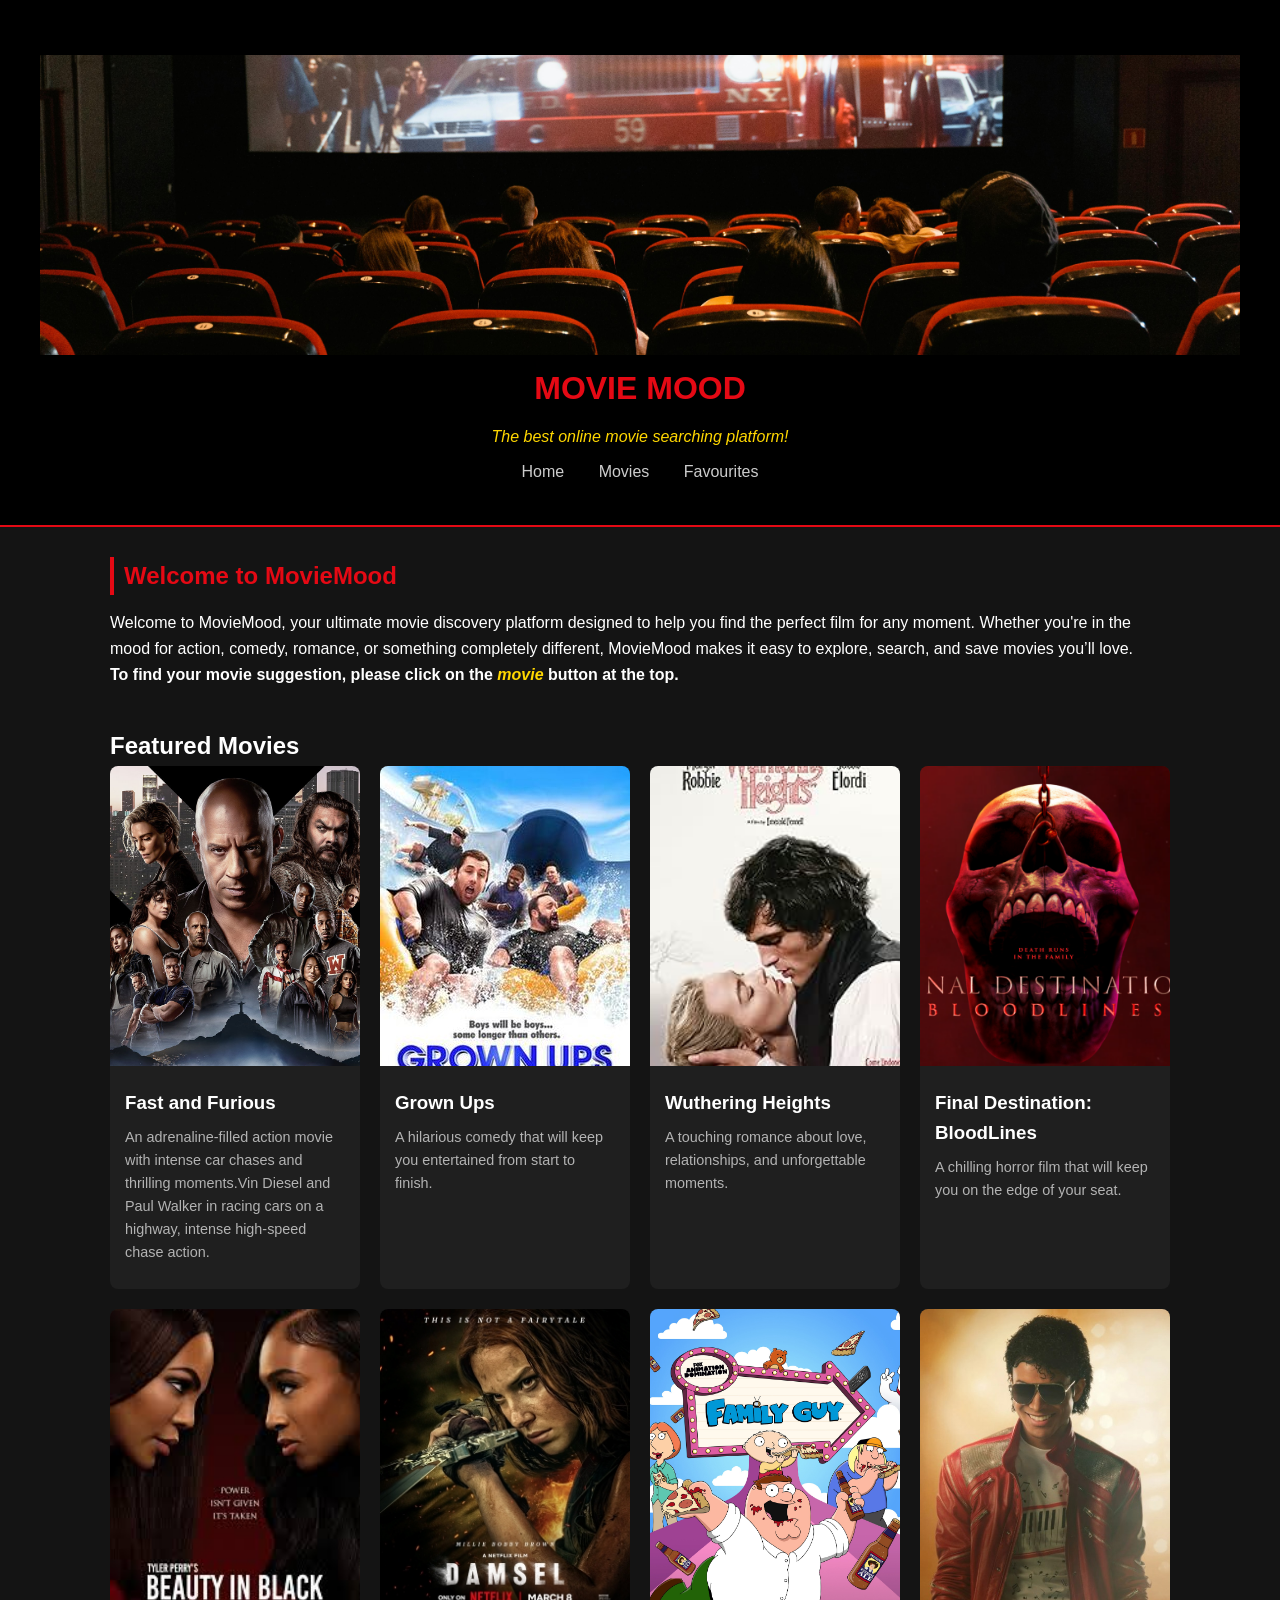
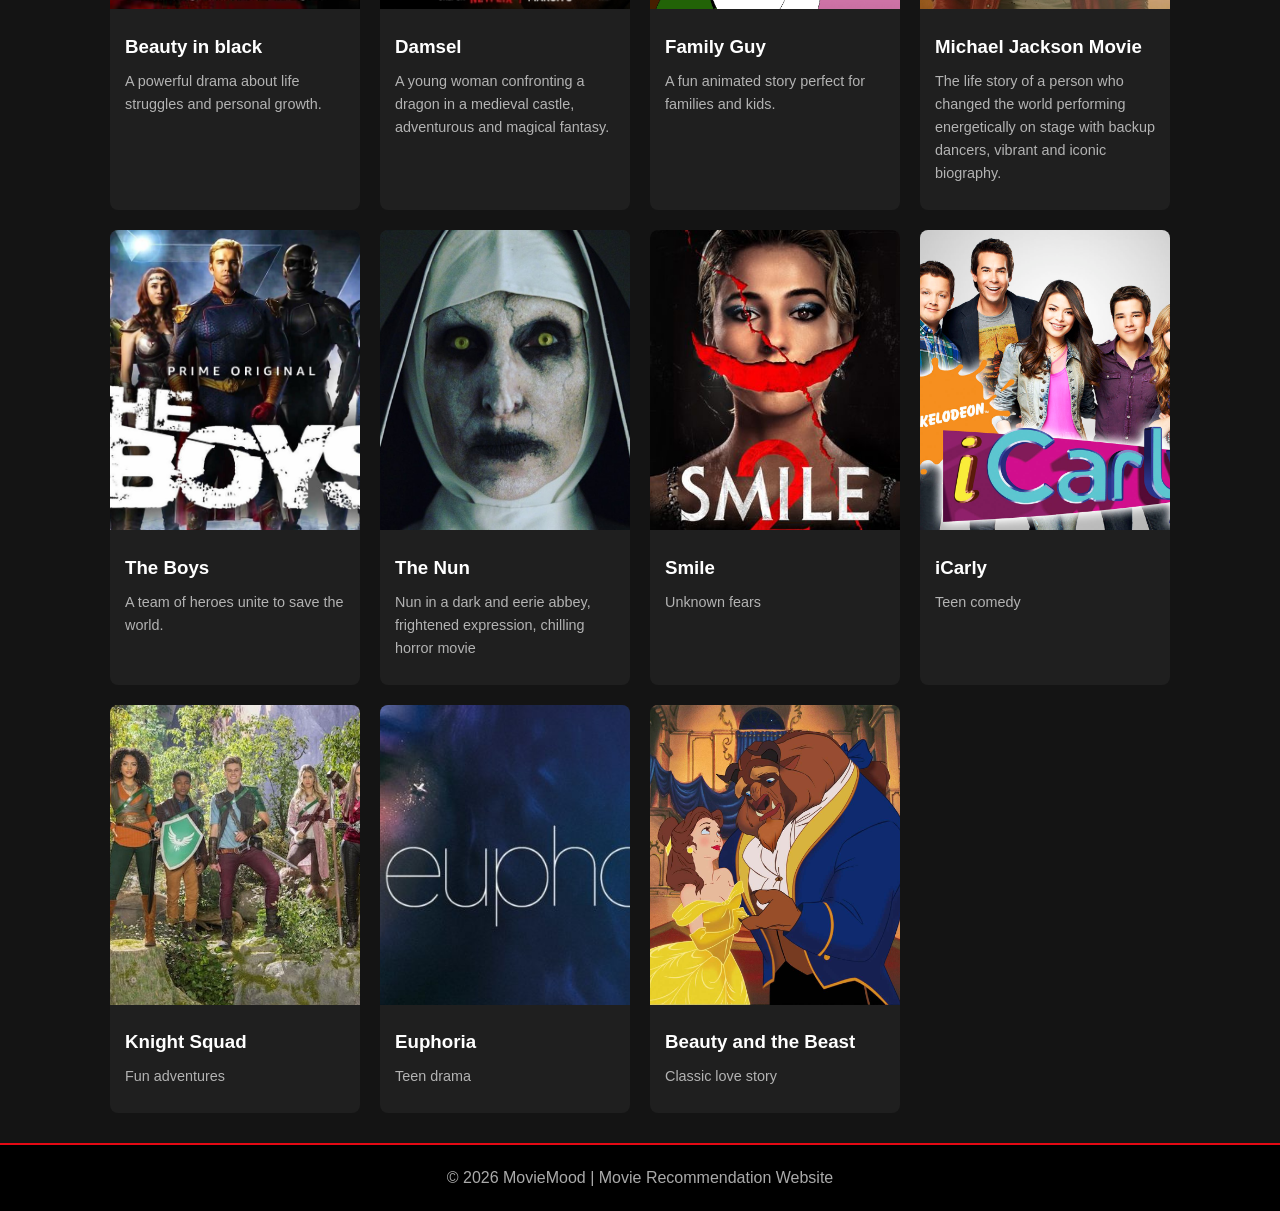
==== commit fc8232ef: "feat: enhance movie filtering and favorites functionality; update HTML structure and styles Co-autho" ====
--- a/index.html
+++ b/index.html
@@ -38,23 +38,23 @@
         </section>
 
         <!-- FEATURED MOVIES -->
-        <section>
+        <div>
             <h2>Featured Movies</h2>
 
             <div class="movie-grid">
 
                 <!-- MOVIE 1 -->
                 <div class="movie-card">
-                    <img src="actionHOME.jpg" alt="Action Movie">
+                    <img src="actionHOME.jpg" alt="movie poster for Fast and Furious">
                     <div class="movie-info">
                         <h3>Fast and Furious</h3>
-                        <p>An adrenaline-filled action movie with intense car chases and thrilling moments.</p>
+                        <p>An adrenaline-filled action movie with intense car chases and thrilling moments.Vin Diesel and Paul Walker in racing cars on a highway, intense high-speed chase action.</p>
                     </div>
                 </div>
 
                 <!-- MOVIE 2 -->
                 <div class="movie-card">
-                    <img src="Grownupsmovie.jpg" alt="Comedy Movie">
+                    <img src="Grownupsmovie.jpg" alt="movie poster for Grown Ups">
                     <div class="movie-info">
                         <h3>Grown Ups</h3>
                         <p>A hilarious comedy that will keep you entertained from start to finish.</p>
@@ -63,7 +63,7 @@
 
                 <!-- MOVIE 3 -->
                 <div class="movie-card">
-                    <img src="wutheringHeights.jpg" alt="Romance Movie">
+                    <img src="wutheringHeights.jpg" alt=" movie poster for Wuthering Heights">
                     <div class="movie-info">
                         <h3>Wuthering Heights</h3>
                         <p>A touching romance about love, relationships, and unforgettable moments.</p>
@@ -72,7 +72,7 @@
 
                 <!-- MOVIE 4 -->
                 <d class="movie-card">
-                    <img src="finalDestination.png" alt="Horror Movie">
+                    <img src="finalDestination.png" alt=" movie poster for Final Destination BloodLines">
                     <div class="movie-info">
                         <h3>Final Destination: BloodLines</h3>
                         <p>A chilling horror film that will keep you on the edge of your seat.</p>
@@ -82,7 +82,7 @@
 
 <!-- MOVIE 5 -->
 <div class="movie-card">
-    <img src="beautyinblack.jpg" alt="Drama Movie">
+    <img src="beautyinblack.jpg" alt= "movie poster for Beauty in Black">
     <div class="movie-info">
         <h3>Beauty in black</h3>
         <p>A powerful drama about life struggles and personal growth.</p>
@@ -91,41 +91,91 @@
 
 <!-- MOVIE 6 -->
 <div class="movie-card">
-    <img src="Damsel.jpg" alt="Fantasy Movie">
+    <img src="Damsel.jpg" alt=" movie poster for Damsel">
     <div class="movie-info">
         <h3>Damsel</h3>
-        <p>A fantasy world filled with dragons, and epic battles.</p>
+        <p>A young woman confronting a dragon in a medieval castle, adventurous and magical fantasy.</p>
     </div>
 </div>
 
-<!-- MOVIE 8 -->
+<!-- MOVIE 7-->
 <div class="movie-card">
-    <img src="familyGuy.jpg" alt="Animation Movie">
+    <img src="familyGuy.jpg" alt=" Family Guy poster">
     <div class="movie-info">
         <h3>Family Guy</h3>
         <p>A fun animated story perfect for families and kids.</p>
     </div>
 </div>
 
-<!-- MOVIE 10-->
+<!-- MOVIE 8-->
 <div class="movie-card">
-    <img src="MichaelJackson.jpg" alt="Biography Movie">
+    <img src="MichaelJackson.jpg" alt="Michael Jackson movie poster">
     <div class="movie-info">
         <h3>Michael Jackson Movie</h3>
-        <p>The life story of a person who changed the world.</p>
+        <p>The life story of a person who changed the world  performing energetically on stage with backup dancers, vibrant and iconic biography.</p>
     </div>
 </div>
 
-<!-- MOVIE 11 -->
+<!-- MOVIE 9 -->
 <div class="movie-card">
-    <img src="theBoys.jpg" alt="Superhero Movie">
+    <img src="theBoys.jpg" alt=" movie poster for The Boys">
     <div class="movie-info">
         <h3>The Boys</h3>
         <p>A team of heroes unite to save the world.</p>
     </div>
-</div>
+    </div>
+    <!--MOVIE 10-->
+    <div class="movie-card">
+            <img src="theNun.jpg" alt=" poster for The Nun">
+            <div class="movie-info">
+            <h3>The Nun</h3>
+            <p>Nun in a dark and eerie abbey, frightened expression, chilling horror movie</p>
+        </div>
 
             </div>
+            <!--MOVIE 11-->
+            <div class="movie-card">
+            <img src="smile.jpg" alt="smile movie poster">
+            <div class="movie-info">
+            <h3>Smile</h3>
+            <p>Unknown fears</p>
+        </div>
+        </div>
+        <!--MOVIE 12-->
+        <div class="movie-card">
+            <img src="icarly.jpg" alt="icarly movie poster">
+             <div class="movie-info">
+        
+            <h3>iCarly</h3>
+            <p>Teen comedy</p>
+        </div>
+        </div>
+        <!--MOVIE 13-->
+         <div class="movie-card">
+            <img src="knightSquad.jpg" alt="knight squad poster">
+            <div class="movie-info">
+            <h3>Knight Squad</h3>
+            <p>Fun adventures</p>
+        </div>
+        </div>
+        <!--MOVIE 14-->
+        <div class="movie-card">
+            <img src="euphoria.jpg" alt="euphoria poster">
+            <div class="movie-info">
+            <h3>Euphoria</h3>
+            <p>Teen drama</p>
+        </div>
+        </div>
+        <!--MOVIE 15-->
+        <div class="movie-card">
+            <img src="beauty and the beast.jpg" alt="beast poster">
+            <div class="movie-info">
+            <h3>Beauty and the Beast</h3>
+            <p>Classic love story</p>
+        </div>
+        </div>
+        <!--MOVIE 16-->
+    </div>
         </section>
 
     </main>
--- a/style.css
+++ b/style.css
@@ -46,13 +46,6 @@
 header h1 {
     color: #e50914;
     margin-bottom: 10px;
-}
-
-.header-img {
-    width: 100%;
-    height: 300px;
-    object-fit: cover;
-    margin-top: 15px;
 }
 
 /* NAV */
@@ -87,17 +80,7 @@
 }
 
 /* =====================================
-   HERO (INDEX PAGE)
-===================================== */
-.hero {
-    background: #1f1f1f;
-    padding: 30px;
-    border-radius: 8px;
-    margin-bottom: 30px;
-}
-
-/* =====================================
-   FORMS (USED IN ALL PAGES)
+   FORMS
 ===================================== */
 form {
     background: #1f1f1f;
@@ -107,7 +90,6 @@
     margin-top: 15px;
 }
 
-/* INPUTS */
 input, select, textarea {
     width: 100%;
     padding: 12px;
@@ -119,20 +101,9 @@
     color: #fff;
 }
 
-input::placeholder,
-textarea::placeholder {
-    color: #aaa;
-}
-
-/* LABEL */
 label {
     font-weight: bold;
     color: #ddd;
-}
-
-/* TEXTAREA */
-textarea {
-    resize: none;
 }
 
 /* =====================================
@@ -155,13 +126,16 @@
 }
 
 /* =====================================
-   MOVIE GRID
+   MOVIE GRID (FIXED)
 ===================================== */
 .movie-grid {
     display: grid;
     grid-template-columns: repeat(auto-fit, minmax(220px, 1fr));
     gap: 20px;
 }
+
+ 
+
 
 /* =====================================
    MOVIE CARD
@@ -171,20 +145,19 @@
     border-radius: 8px;
     overflow: hidden;
     transition: 0.3s;
+    padding-bottom: 10px;
 }
 
 .movie-card:hover {
     transform: scale(1.05);
 }
 
-/* IMAGE */
 .movie-card img {
     width: 100%;
     height: 300px;
     object-fit: cover;
 }
 
-/* INFO */
 .movie-info {
     padding: 15px;
 }
@@ -198,14 +171,22 @@
     color: #b3b3b3;
 }
 
-/* FAVORITES BUTTON INSIDE CARD */
-.movie-info button {
-    margin-top: 10px;
-}
-
-/* REMOVE BUTTON (FAVORITES PAGE) */
+/* FAVORITES BUTTON */
+.fav-btn {
+    margin: 10px;
+    background: #333;
+    width: 90%;
+}
+
+.fav-btn:hover {
+    background: #555;
+}
+
+/* REMOVE BUTTON */
 .remove-btn {
     background: #444;
+    width: 90%;
+    margin: 10px;
 }
 
 .remove-btn:hover {
@@ -213,20 +194,24 @@
 }
 
 /* =====================================
-   MESSAGES
-===================================== */
+   MESSAGES (FIXED PROPER TOGGLE SYSTEM)
+===================================== */
+.error-message,
+.success-message {
+    display: none;
+}
+
+.error-message.show,
+.success-message.show {
+    display: block;
+}
+
 .error-message {
-    display: none;
     color: #ff4d4d;
     margin-top: 10px;
 }
 
-.error-message.show {
-    display: block;
-}
-
 .success-message {
-    display: none;
     color: #4CAF50;
     margin-top: 10px;
 }
@@ -259,4 +244,13 @@
         margin: 10px 0;
     }
 }
-
+.header-img { 
+    width: 100%; 
+    height: 300px; 
+    object-fit: cover; 
+    margin-top: 15px; 
+}
+
+#movieList {
+    display: none;
+}
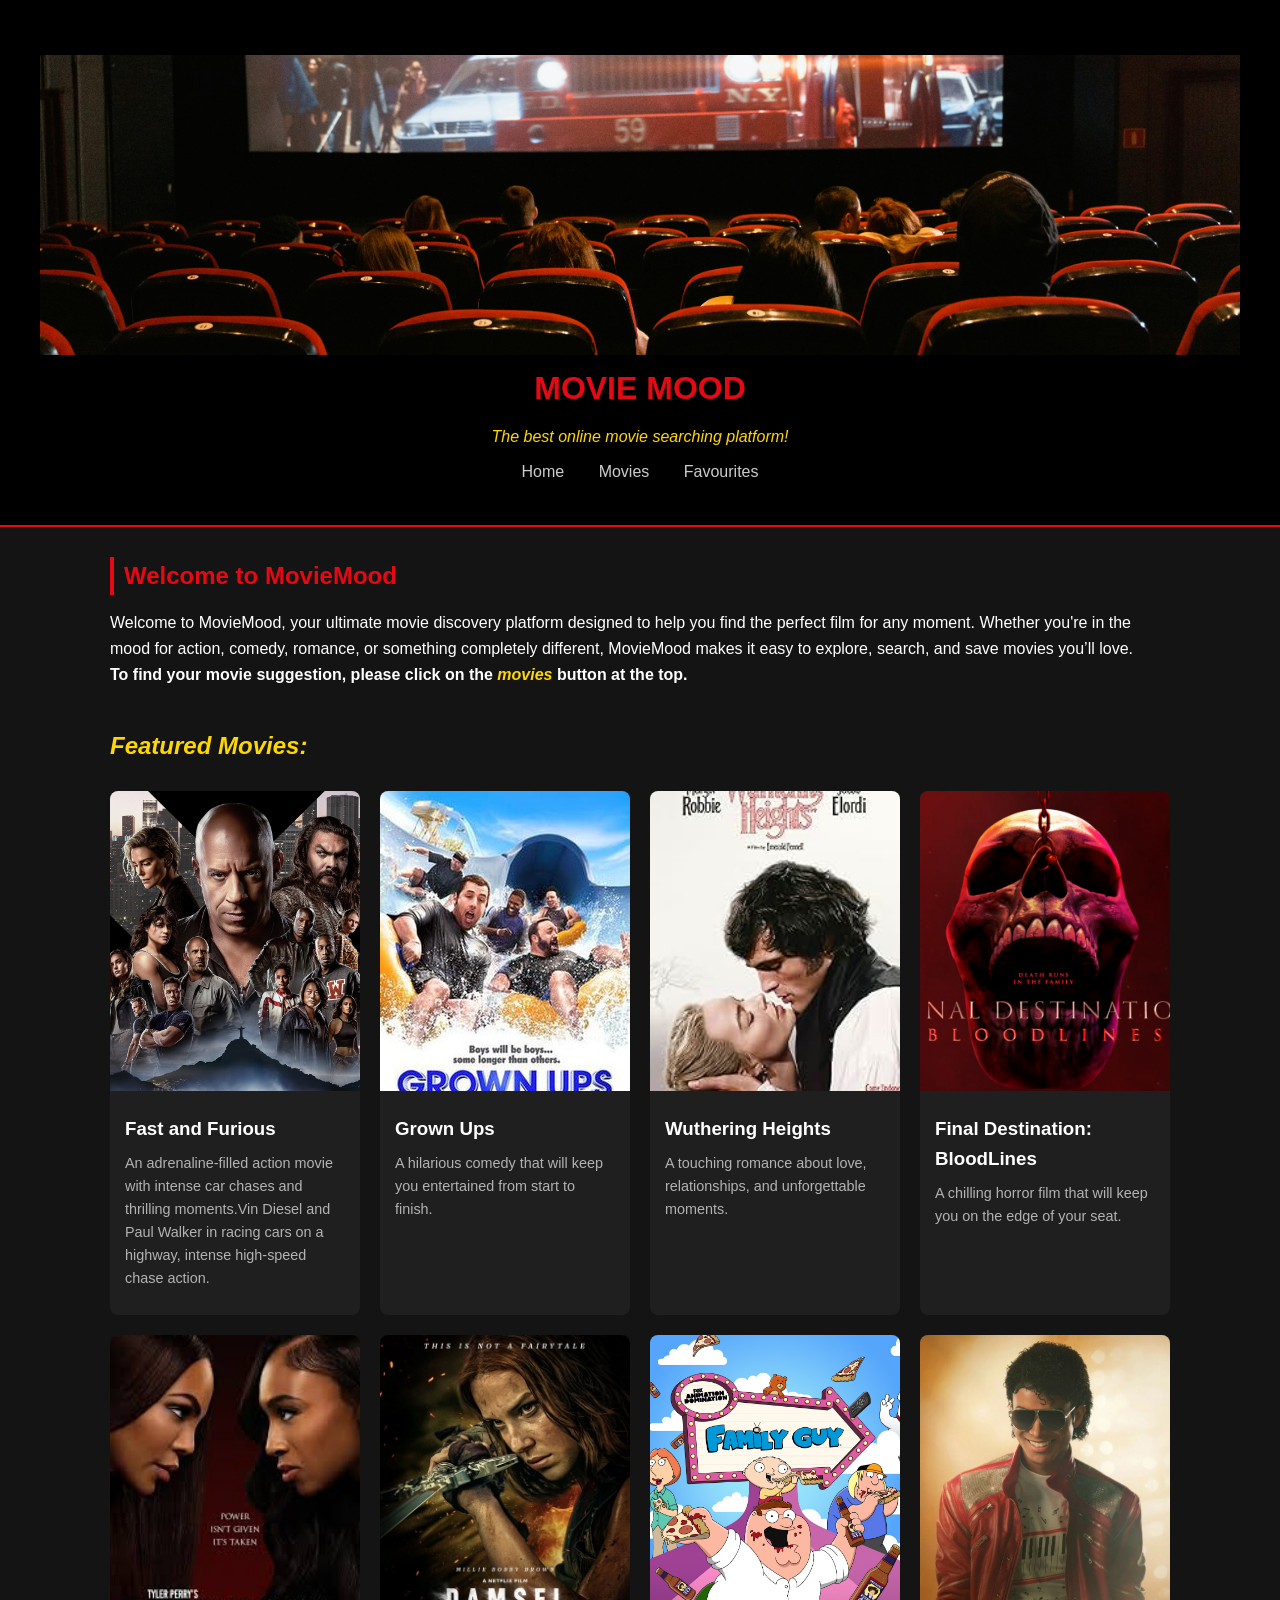
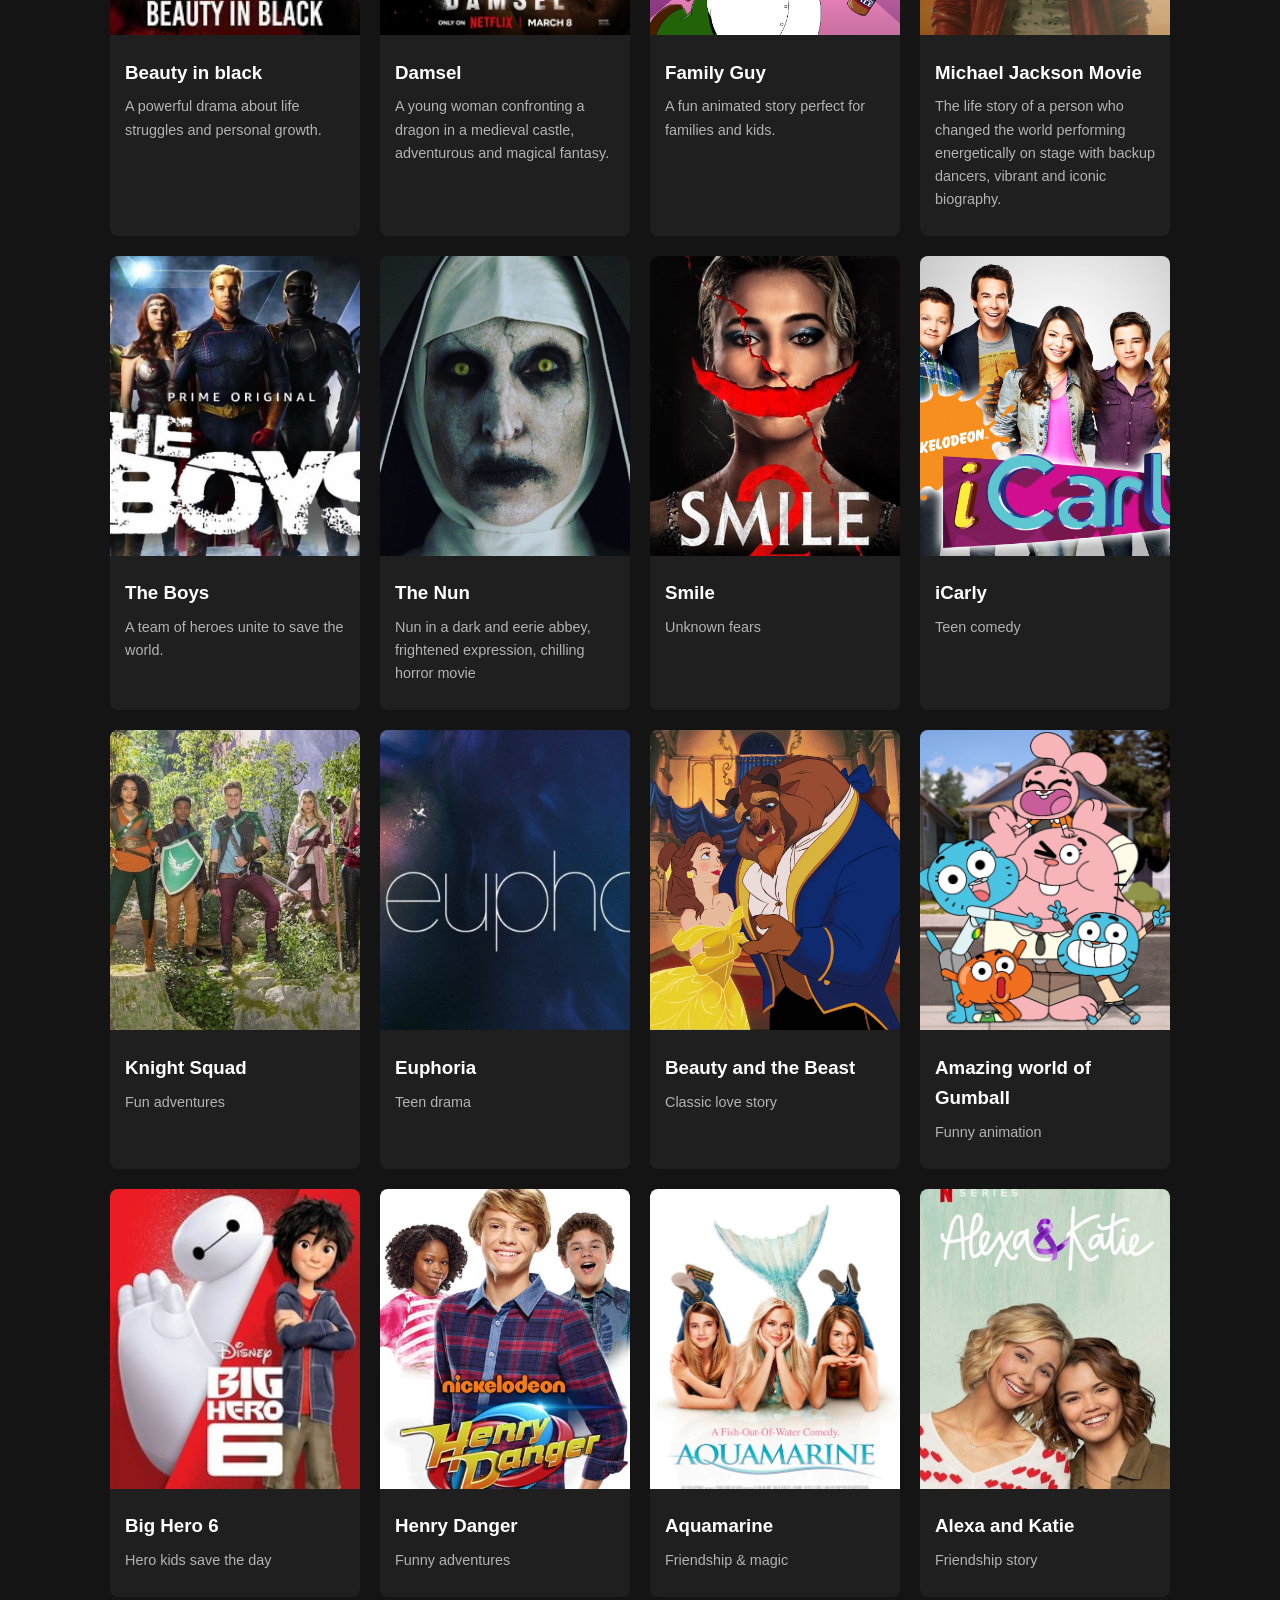
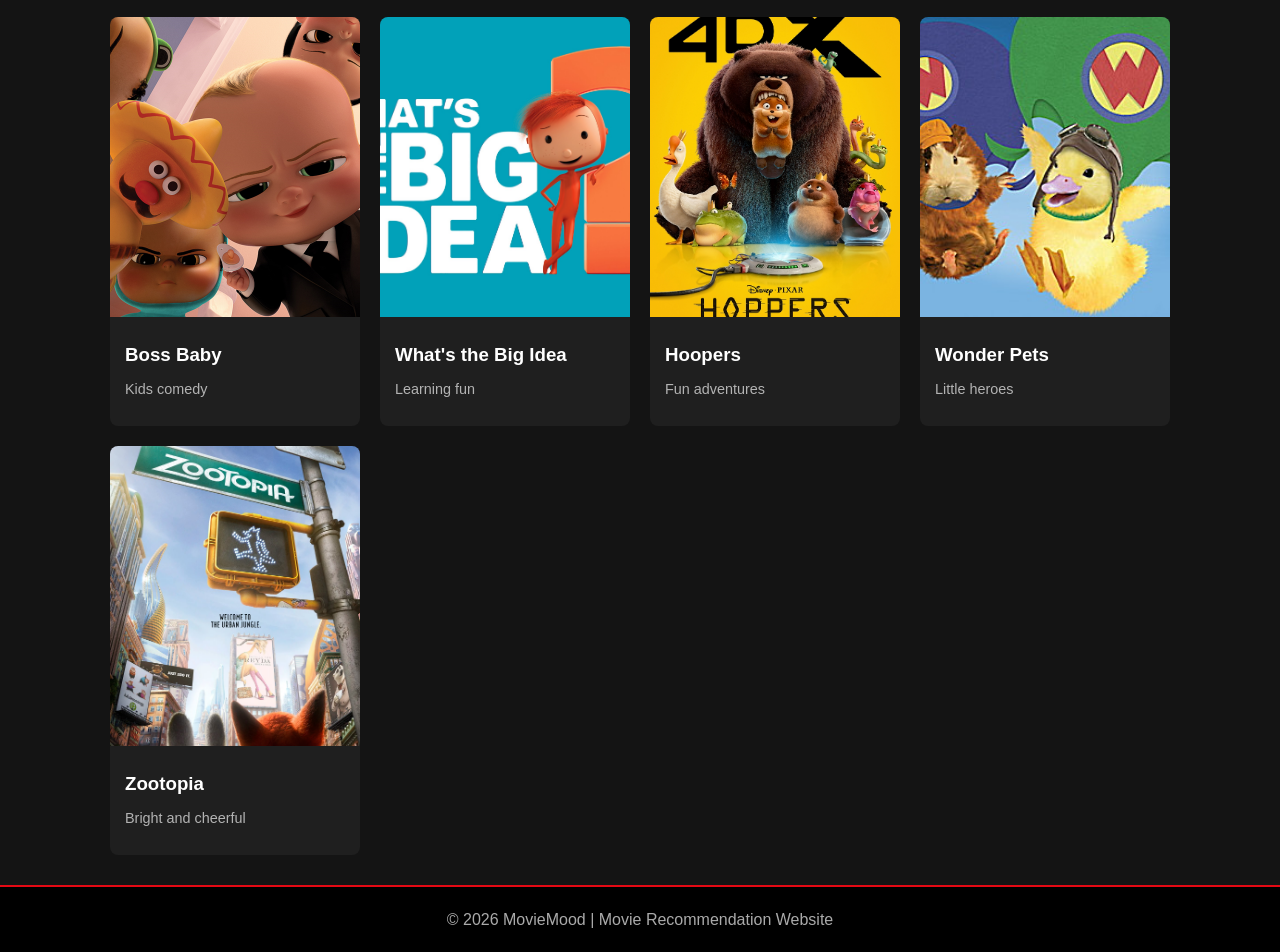
==== commit c2d6049d: "feat: update favorite movies page and recommendation section; improve user feedback and content clar" ====
--- a/index.html
+++ b/index.html
@@ -33,13 +33,13 @@
                 romance, or something completely different, MovieMood makes it easy to explore, 
                 search, and save movies you’ll love.
             </p>
-            <p><strong>To find your movie suggestion, please click on the <em>movie</em> button at the top.</strong></p>
+            <p><strong>To find your movie suggestion, please click on the <em>movies</em> button at the top.</strong></p>
 
         </section>
 
         <!-- FEATURED MOVIES -->
         <div>
-            <h2>Featured Movies</h2>
+            <h2><em>Featured Movies:</em></h2><br>
 
             <div class="movie-grid">
 
@@ -175,6 +175,95 @@
         </div>
         </div>
         <!--MOVIE 16-->
+         <div class="movie-card">
+            <img src="gumball.png" alt="gumball poster">
+            <div class="movie-info">
+            <h3>Amazing world of Gumball</h3>
+            <p>Funny animation</p>
+        </div>
+        </div>
+        <!--movie 17-->
+        <div class="movie-card">
+            <img src="hero6.jpg" alt="hero 6 poster">
+            <div class="movie-info">
+            <h3>Big Hero 6</h3>
+            <p>Hero kids save the day</p>
+        </div>
+        </div>
+        <!--movie 18-->
+
+        <div class="movie-card" >
+            <img src="henryDanger.jpg" alt="henry poster">
+            <div class="movie-info">
+            <h3>Henry Danger</h3>
+            <p>Funny adventures</p>
+        </div>
+        </div>
+        <!--movie 19-->
+
+        <div class="movie-card">
+            <img src="aquamarine.jpg" alt="aqua poster">
+             <div class="movie-info">
+            <h3>Aquamarine</h3>
+            <p>Friendship & magic</p>
+             </div>
+             </div>
+          
+             <!--movie 20-->
+        <div class="movie-card" >
+            <img src="alexa-and-katie.jpg" alt="katie poster">
+            <div class="movie-info">
+            <h3>Alexa and Katie</h3>
+            <p>Friendship story</p>
+        </div>
+        </div>
+
+        <!--movie 21 -->
+        <div class="movie-card">
+            <img src="boss-baby.jpg" alt="baby poster">
+            <div class="movie-info">
+            <h3>Boss Baby</h3>
+            <p>Kids comedy</p>
+        </div>
+        </div>
+
+        <!--movie 24-->
+        <div class="movie-card">
+            <img src="wtbidea.jpg" alt="big idea poster">
+            <div class="movie-info">
+            <h3>What's the Big Idea</h3>
+            <p>Learning fun</p>
+        </div>
+        </div>
+        
+        <!--movie 25-->
+        <div class="movie-card">
+            <img src="hoopers.jpg" alt="hoopers poster">
+            <div class="movie-info">
+            <h3>Hoopers</h3>
+            <p>Fun adventures</p>
+        </div>
+        </div>
+         
+        <!--movie 26-->
+        <div class="movie-card">
+            <img src="wonderPets.jpg" alt="wonder pets poster">
+             <div class="movie-info">
+            <h3>Wonder Pets</h3>
+            <p>Little heroes</p>
+        </div>
+        </div>
+        
+        <!--movie 27-->
+        <div class="movie-card" >
+            <img src="zootopia.jpg" alt="zootopia poster">
+             <div class="movie-info">
+            <h3>Zootopia</h3>
+            <p>Bright and cheerful</p>
+        </div>
+        </div>
+
+
     </div>
         </section>
 
